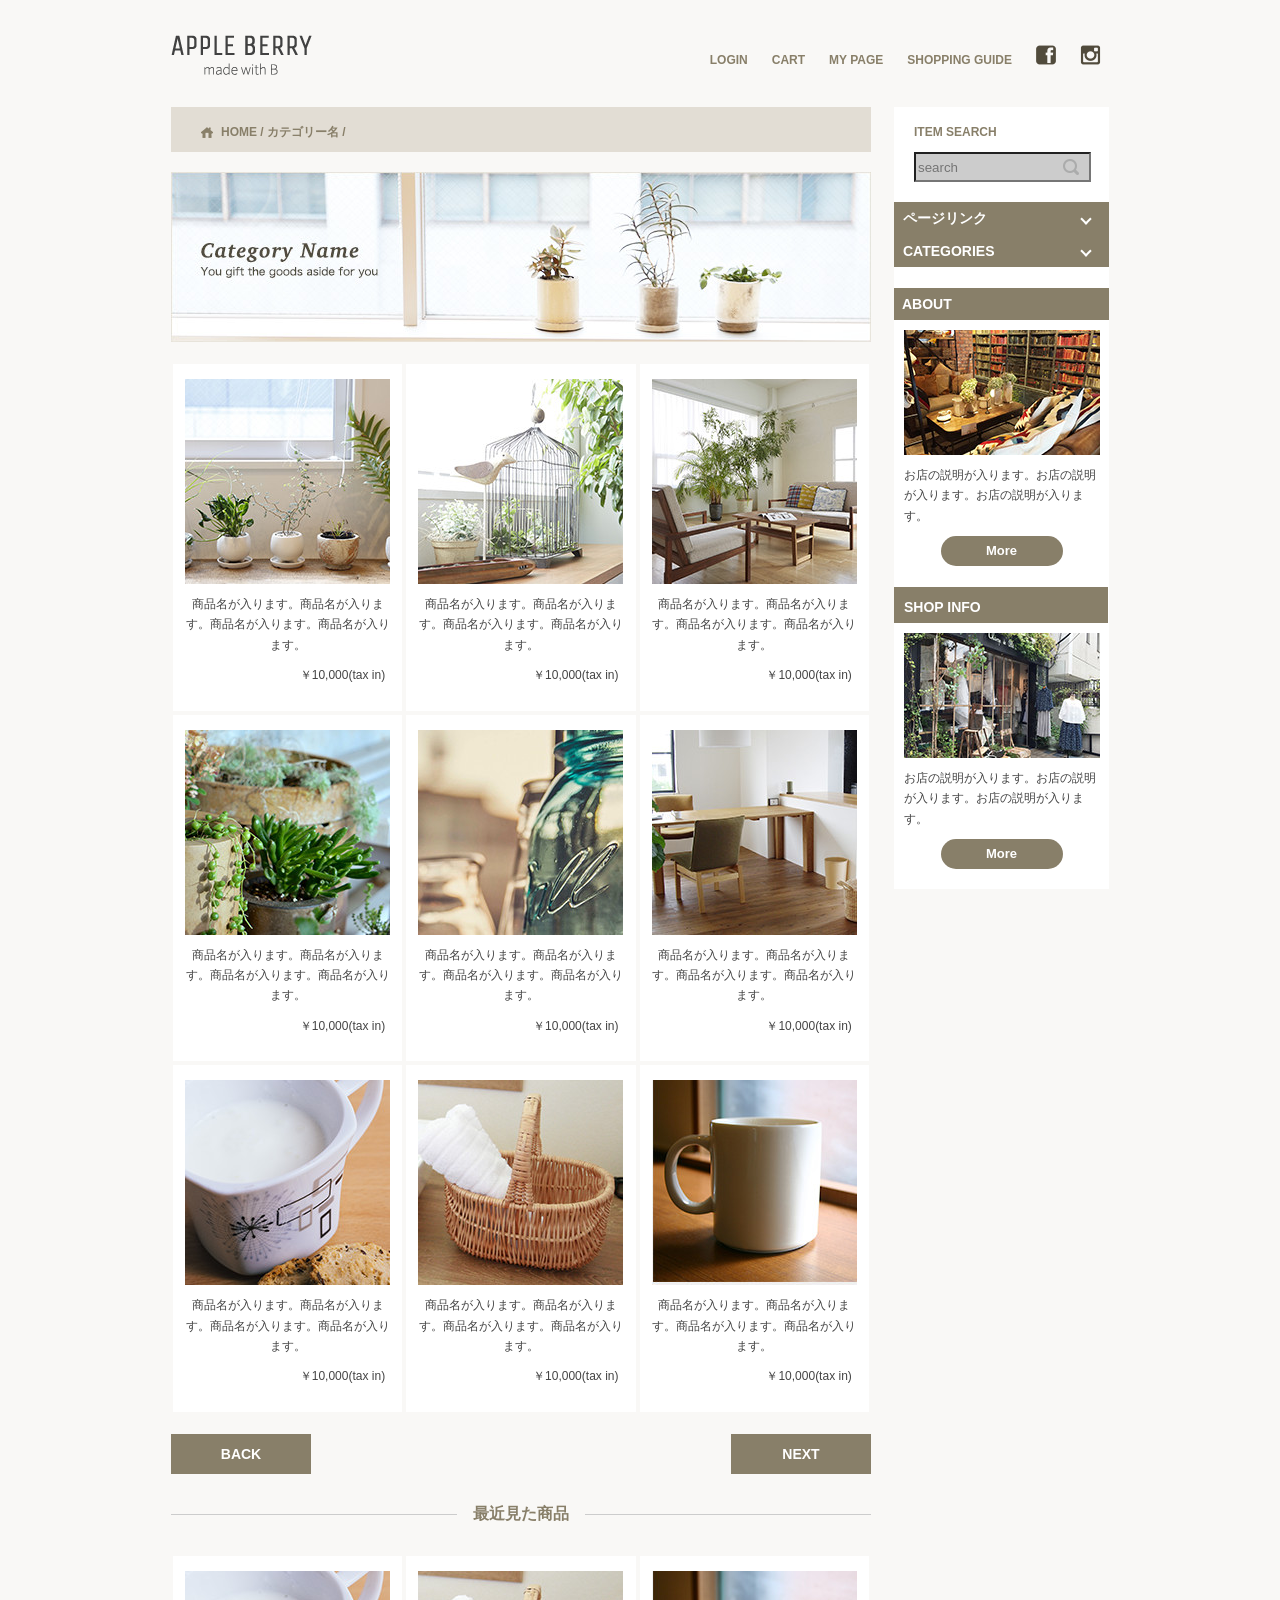
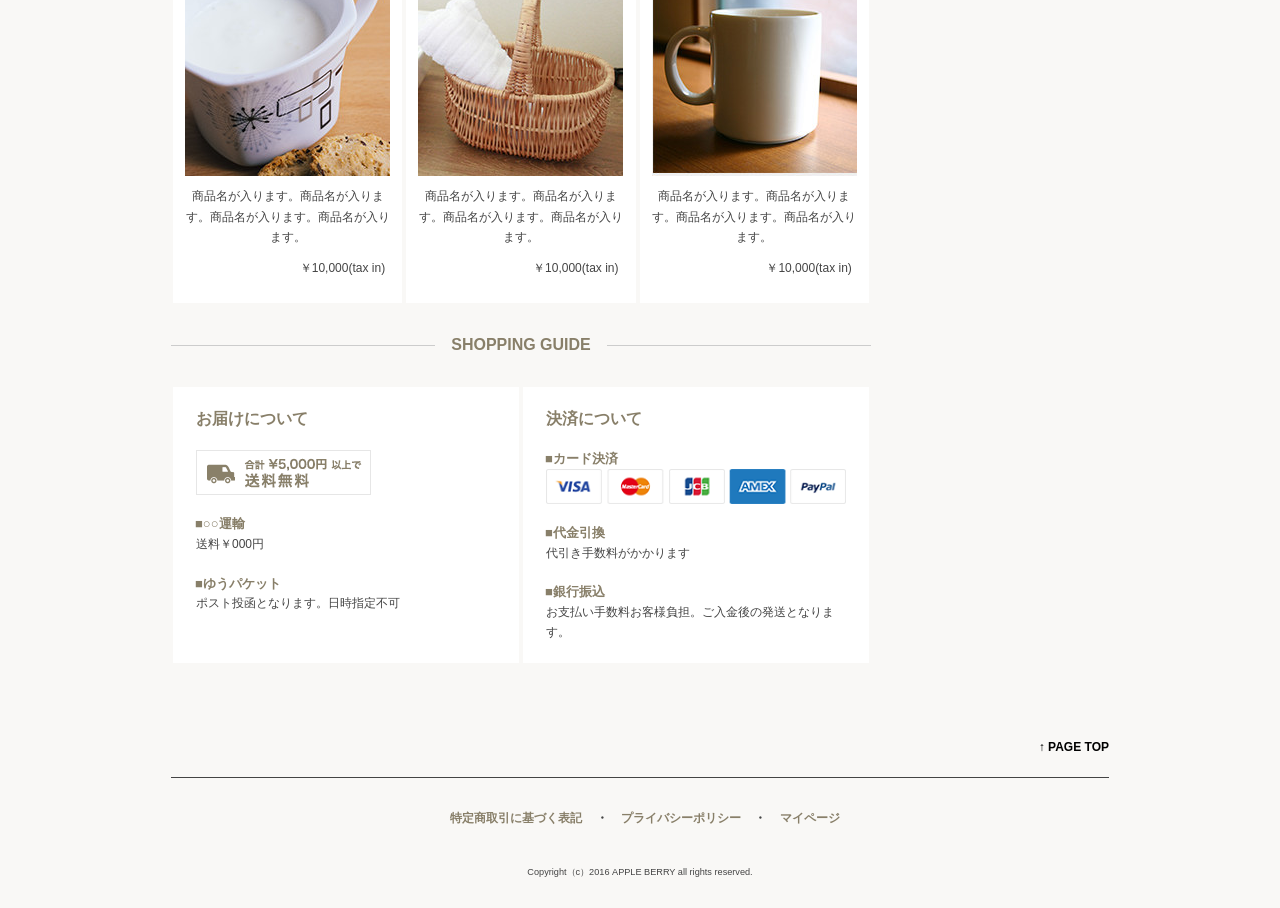
==== list.html @ 2c27aad8 "first commit" ====
<!DOCTYPE html>
<html lang="ja">
<head>
<meta charset="utf-8">
<title>APPLE BERRY</title>
<meta name="viewport" content="width=device-width">
<meta name="keywords" content="">
<meta name="description" content="">
<link rel="stylesheet" type="text/css" href="style.css">
<link rel="stylesheet" href="owlcarousel/owl.carousel.min.css">
<link rel="stylesheet" href="owlcarousel/owl.theme.default.min.css">

<script type="text/javascript" src="http://ajax.googleapis.com/ajax/libs/jquery/1.10.2/jquery.min.js"></script>
<script src="js/jquery.min.js"></script>
<script src="owlcarousel/owl.carousel.min.js"></script>
<script type="text/javascript" src="js/menu.js"></script>
</head>

<body>

<div id="container">



    <div id="header">
    
    
        <h2><a href="index.html"><img src="images/top/logo.png" class="logo" /></a></h2>

        
        <div id="header_link">  <a href="#">LOGIN</a>　　<a href="#">CART</a>　　<a href="#">MY PAGE</a>　　<a href="#">SHOPPING GUIDE</a>　　<a href="#"><img src="images/top/facebook.png" /></a>　　<a href="#"><img src="images/top/insta.png" /></a>
        </div>
        
        <div id="sp_header_link">
        	<ul>
            	<li><a href="#"><img src="images/top_sp/fb@2x.png" /></a></li>
                <li><a href="#"><img src="images/top_sp/insta@2x.png" /></a></li>
                <li><div id="toggle"><a href="#"><img src="images/top_sp/menu_icon@2x.png" /></a></div></li>
            </ul>
        </div>
        <div class="nav_list"> 
            <ul id="menu">
                  <li class="active"><a href="index.html"><strong>LOGIN</strong></a></li>
                  <li><a href="index.html">CART</a></li>
                  <li><a href="index.html">MY PAGE</a></li>
                  <li><a href="index.html">SHOPPING GUIDE</a></li>
            </ul>   
        </div>
    
    </div>



<br clear="all" class="clear" />



    <div id="wrapper">
    
        <div class="main_contents">
            <div class="main_area">    
 
                <div id="main">
                	<ol class="topic-path">
                        <li class="home"><a href="#">HOME</a> / </li>
                        <li><a href="#">カテゴリー名</a> / </li>
                    </ol>
                
                	<div class="list_mainImg">
                    	<img src="images/list/cate_image.jpg" alt="" />
                    </div>
                    
                    <div class="sp_list_mainImg">
                    	<img src="images/list/cate_image_sp.jpg" alt="" />
                    </div>
                    
                    <div class="contents">
                    
                    
                        <div class="new_items">
                            <div class="main_box">
                                <div class="box">
                                    <img src="images/top/item_01.jpg" alt="">                        
                                    <p>商品名が入ります。商品名が入ります。商品名が入ります。商品名が入ります。</p>                        
                                    <p class="price">￥10,000(tax in)</p>
                                </div>
                            </div>
                            <div class="main_box">
                                <div class="box">
                                    <img src="images/top/item_02.jpg" alt="">                  
                                    <p>商品名が入ります。商品名が入ります。商品名が入ります。商品名が入ります。</p>                        
                                    <p class="price">￥10,000(tax in)</p>
                                </div>
                            </div>
                            <div class="main_box">
                                <div class="box">
                                    <img src="images/top/item_03.jpg" alt="">                                           
                                    <p>商品名が入ります。商品名が入ります。商品名が入ります。商品名が入ります。</p>                        
                                    <p class="price">￥10,000(tax in)</p>
                                </div>
                            </div>        
                        </div> 
                        
                        <div class="new_items">
                            <div class="main_box">
                                <div class="box">
                                    <img src="images/top/item_04.jpg" alt="">                        
                                    <p>商品名が入ります。商品名が入ります。商品名が入ります。商品名が入ります。</p>                        
                                    <p class="price">￥10,000(tax in)</p>
                                </div>
                            </div>
                            <div class="main_box">
                                <div class="box">
                                    <img src="images/top/item_05.jpg" alt="">                  
                                    <p>商品名が入ります。商品名が入ります。商品名が入ります。商品名が入ります。</p>                        
                                    <p class="price">￥10,000(tax in)</p>
                                </div>
                            </div>
                            <div class="main_box">
                                <div class="box">
                                    <img src="images/top/item_06.jpg" alt="">                                           
                                    <p>商品名が入ります。商品名が入ります。商品名が入ります。商品名が入ります。</p>                        
                                    <p class="price">￥10,000(tax in)</p>
                                </div>
                            </div>       
                        </div>
                        
                        <div class="new_items">
                            <div class="main_box">
                                <div class="box">
                                    <img src="images/top/item_07.jpg" alt="">                        
                                    <p>商品名が入ります。商品名が入ります。商品名が入ります。商品名が入ります。</p>                        
                                    <p class="price">￥10,000(tax in)</p>
                                </div>
                            </div>
                            <div class="main_box">
                                <div class="box">
                                    <img src="images/top/item_08.jpg" alt="">                  
                                    <p>商品名が入ります。商品名が入ります。商品名が入ります。商品名が入ります。</p>                        
                                    <p class="price">￥10,000(tax in)</p>
                                </div>
                            </div>
                            <div class="main_box">
                                <div class="box">
                                    <img src="images/top/item_09.jpg" alt="">                                           
                                    <p>商品名が入ります。商品名が入ります。商品名が入ります。商品名が入ります。</p>                        
                                    <p class="price">￥10,000(tax in)</p>
                                </div>
                            </div>       
                        </div> 
                        
                        
                        <div class="Sp_new_items">
                            <div class="main_box_left">
                                <div class="box">
                                    <img src="images/top/item_01.jpg" alt="">                        
                                    <p>商品名が入ります。商品名が入ります。商品名が入ります。商品名が入ります。</p>                        
                                    <p class="price">￥10,000(tax in)</p>
                                </div>
                            </div>
                            <div class="main_box_right">
                                <div class="box">
                                    <img src="images/top/item_02.jpg" alt="">                  
                                    <p>商品名が入ります。商品名が入ります。商品名が入ります。商品名が入ります。</p>                        
                                    <p class="price">￥10,000(tax in)</p>
                                </div>
                            </div>
                            
                        </div> 
                        
                        <div class="Sp_new_items">
                        	<div class="main_box_left">
                                <div class="box">
                                    <img src="images/top/item_03.jpg" alt="">                                           
                                    <p>商品名が入ります。商品名が入ります。商品名が入ります。商品名が入ります。</p>                        
                                    <p class="price">￥10,000(tax in)</p>
                                </div>
                            </div>        
                        
                        
                        
                            <div class="main_box_right">
                                <div class="box">
                                    <img src="images/top/item_04.jpg" alt="">                        
                                    <p>商品名が入ります。商品名が入ります。商品名が入ります。商品名が入ります。</p>                        
                                    <p class="price">￥10,000(tax in)</p>
                                </div>
                            </div>
                     	</div>
                        
                        <div class="Sp_new_items">
                            <div class="main_box_left">
                                <div class="box">
                                    <img src="images/top/item_05.jpg" alt="">                  
                                    <p>商品名が入ります。商品名が入ります。商品名が入ります。商品名が入ります。</p>                        
                                    <p class="price">￥10,000(tax in)</p>
                                </div>
                            </div>
                            <div class="main_box_right">
                                <div class="box">
                                    <img src="images/top/item_06.jpg" alt="">                                           
                                    <p>商品名が入ります。商品名が入ります。商品名が入ります。商品名が入ります。</p>                        
                                    <p class="price">￥10,000(tax in)</p>
                                </div>
                            </div>       
                        </div>
                        
                        <div class="Sp_new_items">
                            <div class="main_box_left">
                                <div class="box">
                                    <img src="images/top/item_07.jpg" alt="">                  
                                    <p>商品名が入ります。商品名が入ります。商品名が入ります。商品名が入ります。</p>                        
                                    <p class="price">￥10,000(tax in)</p>
                                </div>
                            </div>
                            <div class="main_box_right">
                                <div class="box">
                                    <img src="images/top/item_08.jpg" alt="">                                           
                                    <p>商品名が入ります。商品名が入ります。商品名が入ります。商品名が入ります。</p>                        
                                    <p class="price">￥10,000(tax in)</p>
                                </div>
                            </div>       
                        </div> 
                        
                        <div class="Sp_new_items">
                            <div class="main_box_left">
                                <div class="box">
                                    <img src="images/top/item_09.jpg" alt="">                  
                                    <p>商品名が入ります。商品名が入ります。商品名が入ります。商品名が入ります。</p>                        
                                    <p class="price">￥10,000(tax in)</p>
                                </div>
                            </div>     
                        </div> 
                        
                        
                        
                        <div class="prev">
                        	<ul>
                                <li class="back_button"><a href="#">BACK</a></li>
                                <li class="next_button"><a href="#">NEXT</a></li>
                            </ul>
                       	</div>             
                        
                        
                        
                        
                        <h3><span>最近見た商品</span></h3>
                        
                        <div class="popular_items">
                            <div class="main_box">
                                <div class="box">
                                    <img src="images/top/item_07.jpg" alt="">                        
                                    <p>商品名が入ります。商品名が入ります。商品名が入ります。商品名が入ります。</p>                        
                                    <p class="price">￥10,000(tax in)</p>
                                </div>
                            </div>
                            <div class="main_box">
                                <div class="box">
                                    <img src="images/top/item_08.jpg" alt="">                  
                                    <p>商品名が入ります。商品名が入ります。商品名が入ります。商品名が入ります。</p>                        
                                    <p class="price">￥10,000(tax in)</p>
                                </div>
                            </div>
                            <div class="main_box">
                                <div class="box">
                                    <img src="images/top/item_09.jpg" alt="">                                           
                                    <p>商品名が入ります。商品名が入ります。商品名が入ります。商品名が入ります。</p>                        
                                    <p class="price">￥10,000(tax in)</p>
                                </div>
                            </div>
                        </div> 
                        
                                                
                        
                        <div class="Sp_popular_items">
                            <div class="main_box_left">
                                <div class="box">
                                    <img src="images/top/item_07.jpg" alt="">                        
                                    <p>商品名が入ります。商品名が入ります。商品名が入ります。商品名が入ります。</p>                        
                                    <p class="price">￥10,000(tax in)</p>
                                </div>
                            </div>
                            <div class="main_box_right">
                                <div class="box">
                                    <img src="images/top/item_08.jpg" alt="">                  
                                    <p>商品名が入ります。商品名が入ります。商品名が入ります。商品名が入ります。</p>                        
                                    <p class="price">￥10,000(tax in)</p>
                                </div>
                            </div>
                      	</div>
                        <div class="Sp_popular_items">
                            <div class="main_box_left">
                                <div class="box">
                                    <img src="images/top/item_09.jpg" alt="">                                           
                                    <p>商品名が入ります。商品名が入ります。商品名が入ります。商品名が入ります。</p>                        
                                    <p class="price">￥10,000(tax in)</p>
                                </div>
                            </div>
                        </div> 
                        
                        
                        
                        <h3><span>SHOPPING GUIDE</span></h3>
                        
                        <div class="shopping_guide">
                            <div class="shopping_box">
                                <div class="guide_box">
                                    <h4>お届けについて</h4>
                                    <img src="images/top/otodoke_banner.png" alt="">  
                                    <h5>■○○運輸</h5>                      
                                    <p>送料￥000円</p>
                                    <br />
                                    <h5>■ゆうパケット</h5>                      
                                    <p>ポスト投函となります。日時指定不可</p>
                                </div>
                            </div>
                            <div class="shopping_box">
                                <div class="guide_box">
                                    <h4>決済について</h4>
                                    <h5>■カード決済</h5>
                                    <img src="images/top/cards.png" alt="" width="300">  
                                    <h5>■代金引換</h5>                      
                                    <p>代引き手数料がかかります</p>
                                    <br />
                                    <h5>■銀行振込</h5>                      
                                    <p>お支払い手数料お客様負担。ご入金後の発送となります。</p>
                                </div>
                            </div> 
                        </div> 
                    </div>
                </div>
                
                
                
                <div class="side">
                	<p class="item_search">ITEM SEARCH</p>
                	<div class="search_input">
                    	<input type="search" class="side_search" placeholder="search">
                    </div>
                    
                    <div id="menu">
                    
                    
                    <p class="midashi"><span class="arrow3">ページリンク</span></p>

                    
                    <ul class="sp_menu_toggle">
                        <li class="normal"><span class="arrow"><a href="#">ページリンク</a></span></li>
                        <li class="last"><span class="arrow"><a href="#">ページリンク</a></span></li>
                    </ul>
                    
                    
                    
                    <p class="ca_midashi"><span class="arrow3">CATEGORIES</span></p>
                

                    <ul class="sp-menu_toggle">
                        <li class="normal"><span class="arrow"><a href="#">カテゴリー名</a></span></li>
                        <li class="normal"><span class="arrow"><a href="#">カテゴリー名</a></span></li>
                        <li class="normal"><span class="arrow"><a href="#">カテゴリー名</a></span></li>
                        <li class="normal"><span class="arrow"><a href="#">カテゴリー名</a></span></li>
                        <li class="normal"><span class="arrow"><a href="#">カテゴリー名</a></span></li>
                    </ul>
                    
                    <br />
                
                        <p class="midashi_side">ABOUT</p>
                        
                        
                        <div class="ad">
                        
                            <img src="images/top/about_img.jpg" alt="" /><br />
                            <p>お店の説明が入ります。お店の説明が入ります。お店の説明が入ります。</p>
                            <div class="side_button"><a href="#">More</a></div>
                            <br />
                            
                            
                            <p class="midashi_side">SHOP INFO</p>
                        
                            <img src="images/top/shopinfo_img.jpg" alt="" /></br>
                            <p>お店の説明が入ります。お店の説明が入ります。お店の説明が入ります。</p>
                            <div class="side_button"><a href="#">More</a></div>
                        
                        </div>
                        
                        <div class="sp_ad">
                        
                            <img src="images/top/about_img.jpg" alt="" /><span>お店の説明が入ります。お店の説明が入ります。お店の説明が入ります。</span><div class="side_button"><a href="#">More</a></div>
                            <br />
                            
                            
                            <p class="midashi_side">SHOP INFO</p>
                        
                            <img src="images/top/shopinfo_img.jpg" alt="" /><span>お店の説明が入ります。お店の説明が入ります。お店の説明が入ります。</span>
                            <div class="side_button"><a href="#">More</a></div>
                        
                        </div>
                    </div>
                </div>
                
                
                
			</div>
        </div>
    
    
    </div>




    <div id="footer_wrapper">
        <div class="back">
            <ul>
                <li class="page_top"><a href="#">↑ PAGE TOP</a></li>
            </ul>
        </div>
        
        <div id="footer">
            <div class="footer_menu">
                <ul>
                    <li><a href="#">特定商取引に基づく表記</a></li>
                    <li>・</li>
                    <li><a href="#">プライバシーポリシー</a></li>
                    <li>・</li>
                    <li><a href="#">マイページ</a></li>              
                </ul>
            </div>
        </div>
        
        <div id="copyright">
            <p>
                <small>
                    Copyright（c）2016 APPLE BERRY all rights reserved.
                </small>
            </p>
        </div>
    </div>

</div>


<script>
$(document).ready(function(){
  $("#menu p.midashi").click(function(){
    $(".sp_menu_toggle").slideToggle();
  });
});
</script>

<script>
$(document).ready(function(){
  $("#menu p.ca_midashi").click(function(){
    $(".sp-menu_toggle").slideToggle();
  });
});
</script>
<script>
  $(document).ready(function(){
    $('.owl-carousel').owlCarousel({
        loop:true,
        nav:false,
		responsive: true,
        items:1,
		singleItem:true,
        autoplay:true
    })
  });
</script>

</body>
</html>
---- style.css ----
@charset "UTF-8";

body {
text-align: center;
background-color:#f9f8f6;
font-family: Osaka,Verdana,Arial,Helvetica,sans-serif;
font-size:12px;
line-height:170%;
color:#444444;
margin-top:20px;
margin-bottom:20px;
margin-left:0;
margin-right:0;
}


h1,h2,h3 {
margin:0px;
padding:0px;
font-weight:normal;
}



p {
margin:0px;
padding:0px;
}



img  {
border: none;
vertical-align:top;
}




.main_contents  {
border:none;
}



br  {
letter-spacing:normal;
}



br.clear{
clear:both;
padding:0px;
margin:0px;
height:0px;
line-height:0;
}



ul,ol,li  {
margin:0px;
padding:0px;
list-style:none;
}





h2 a:link       {text-decoration:none;color:#444444;} 
h2 a:visited    {text-decoration:none;color:#444444;} 
h2 a:active     {text-decoration:underline;color:#444444;} 
h2 a:hover      {text-decoration:underline;color:#444444;} 




a:link    {
	color: #887f69;
    font-weight: bold;
	text-decoration: none;
} 

a:visited {
	text-dexoration:none;
	color:#887f69;
}

a:active  {text-decoration:underline;color:#005D90;} 
a:hover   {text-decoration:underline;color:#005D90;}




#menu a:link    {text-decoration:none;} 
#menu a:visited {text-decoration:none;} 
#menu a:active  {text-decoration:underline;color:#005D90;} 
#menu a:hover   {text-decoration:underline;color:#005D90;} 




#container{
width:938px;
margin:0 auto;
padding:0;
text-align:left;
}




h1{
width:804px;
text-align:left;
color:#ffffff;     
font-size:12px;    
line-height:normal;
padding:6px 8px;
background-color:#004B7A; 
}




#header{
margin:0px;
position:relative;
width:938px;
}




h2{
font-size:25px;     
color:#343434;    
float:left;
padding-top:15px;
height:42px;
line-height:100%;
font-weight:bold;
}

h2 p {
    font-size: 11px;
    font-weight: normal;
	text-align: center;
}



#header_link{
line-height:normal;
font-size:12px;   
color:#343434;   
float:right;
text-align:right;
padding-top:32px;
padding-right:8px;
}

#header_link img {
    margin-top: -7px;
}

#header_link a:visited {
    color: #887f69;
}




#wrapper{
width:938px;
clear:both;
position:relative;
float:left;
margin-bottom:12px;
    margin-top: 30px;
}



p.item_search {
    color: #887f69;
    font-weight: bold;
    margin-top: 15px;
    padding-left: 20px;
    padding-bottom: 10px;
}


input.side_search {
    margin-left: 20px;
    margin-bottom: 20px;
    background-color: #CCCCCC;
	background-image:url("./images/top/search_icon.png");
	background-repeat:no-repeat;
	background-position: 110pt;
    height: 30px;
}

.arrow3 {
    position: relative;
    display: inline-block;
    padding-left: 1px;
}
.arrow3::before {
    content: '';
    width: 6px;
    height: 6px;
    border: 0px;
    border-bottom: solid 2px #fff;
    border-right: solid 2px #fff;
    -ms-transform: rotate(45deg);
    -webkit-transform: rotate(45deg);
    transform: rotate(45deg);
    position: absolute;
    top: 50%;
    left: 0;
    margin-top: -4px;
    margin-left: 180px;
}

.owl-carousel .owl-stage-outer {
	margin-bottom: 20px;
}

.owl-carousel .owl-dot, .owl-carousel .owl-nav .owl-next, .owl-carousel .owl-nav .owl-prev{
	background-color: #ccc;
    height: 1px;
    width: 30px;
}


.owl-dot active{
	background-color: #9d1a2d;
    height: 1px;
    width: 30px;
}


	

.arrow {
    position: relative;
    display: inline-block;
    padding-left: 1px;
}
.arrow::before {
    content: '';
    width: 6px;
    height: 6px;
    border: 0px;
    border-top: solid 2px #887f69;
    border-right: solid 2px #887f69;
    -ms-transform: rotate(45deg);
    -webkit-transform: rotate(45deg);
    transform: rotate(45deg);
    position: absolute;
    top: 50%;
    left: 0;
    margin-top: -4px;
    margin-left: 175px;
}




#menu p.midashi {
  cursor: pointer;
}
.sp_menu_toggle {
  display: none;
}

#menu p.ca_midashi {
  cursor: pointer;
}
.sp-menu_toggle {
  display: none;
}



.side{
margin: 0;
padding: 0;
width:215px;
vertical-align:top;
background-color:#fff;
float: right;

}




.side ul{
list-style-type: none;
margin:4px;
padding: 0;
}


.ca_midashi,
.midashi_side,
.midashi{
background-color:#887f69;     
color:#ffffff;      
font-weight:bold;   
font-size:14px;     
padding:6px 8px;
}




.side li.normal{
    border-bottom: 1px #b0b0b0 solid;   
padding:9px 7px;
}



.side li.last{
padding:9px 7px;
}


li.normal a:visited, li.last a:visited {
    color: #887f69;
}


.side_button {
    background: #887f69;
    color: #FFF;
    font-size: 13px;
    padding: 5px 36px;
    border-radius: 15px;
    text-align: center;
    vertical-align: center;
    width: 50px;
    height: 20px;
    margin: 0 auto;
    margin-top: 10px;
}



#menu .side_button a:link {
    color: #fff;
}

#menu .side_button a:hover {
    text-decoration: none;
}

#menu .side_button a:visited {
    text-decoration: none;
	color: #fff;
}



.cicle{
color:#007AB8;     
font-size:10px;     
font-family:"�l�r �o�S�V�b�N", Osaka, "�q���M�m�p�S Pro W3";
padding-right:3px;
}



.ad{
text-align:center;
margin-bottom:20px;    
}


.ad img {
    margin-top: 10px;
}

.ad p {
    width: 196px;
    padding-left: 10px;
    padding-top: 10px;
    text-align: left;
}

#main{
    float: left;
width:700px;
vertical-align:top;
}



.contents{
	padding-top: 20px;
}





.popular_items,
.new_items{
    overflow: hidden;
    display: flex;
    flex-direction: row;
    background-color: #fff;
    width: 700px;
    text-align: center;
}

.main_box{
	width: 233px;
    float: left;
    background: #fff;
    margin: 0px auto;
    border: #f9f8f6 solid 2px;
}

.box{
	width: 205px;
    text-align: center;
    margin: 0 auto;
	padding-bottom: 20px;
}

.box img{
	padding-top: 15px;
	padding-bottom: 10px;
}


.box p.price{
	padding:10px 5px 5px;
	text-align:right;
}


h4 {
    text-align: left;
    font-size: 16px;
    font-weight: bold;
    color: #887f69;
}

h5 {
    text-align: left;
    font-size: 13px;
    font-weight: bold;
    color: #887f69;
	margin: -1px;
}


.shopping_guide{
    overflow: hidden;
    display: flex;
    flex-direction: row;
    background-color: #fff;
    width: 700px;
    text-align: center;
}

.shopping_box{
	width: 350px;
    float: left;
    background: #fff;
    margin: 0px auto;
    border: #f9f8f6 solid 2px;
}

.guide_box{
	width: 300px;
    text-align: left;
    margin: 0 auto;
	padding-bottom: 20px;
}

.guide_box img{
	padding-bottom: 20px;
}






.text{
margin:2px 2px 30px 2px;
line-height:170%;
}






h3 {
	position: relative;
	text-align: center;
	margin-bottom:30px;
	font-weight:bold;
	font-size: 16px;
    color: #887f69;
	margin-top: 30px;
}
h3 span {
	position: relative;
	z-index: 2;
	display: inline-block;
	margin: 0 2.5em;
	padding: 0 1em;
	background-color: #f9f8f6;
	text-align: left;
}
h3::before {
	position: absolute;
	top: 50%;
	z-index: 1;
	content: '';
	display: block;
	width: 100%;
	height: 1px;
	background-color: #ccc;
}




#page_title{
padding:8px 10px;
font-size:16px;   
font-weight:bold;
color:#ffffff;             
border:#f5f5f5 double 6px; 
background-color:#01659E; 
margin-bottom:20px;
}





.table_item{
background-color:#f3f3f3; 
text-align:left;
}



.table_text{
background-color:#ffffff; 
text-align:left;
}






.back{
	width: 938px;
	margin: 0 auto;
	padding-bottom: 10px;
}



.back li.page_top a{
	float: right;
    margin: 60px 0 0 0;
    padding: 0 0 20px 0px;
    text-decoration: none;
	color: #000;
}



#footer a:visited {
    color: #000;
}


.footer_menu{
    width: 938px;
    margin: 0px auto;
    margin-bottom: 20px;
    overflow: hidden;
    display: inline-block;
    text-align: center;
    border-top: solid 1px;
    padding-top: 30px;
}


.footer_menu li{
    display: inline;
    padding-left: 10px;
    font-weight: bold;
}




.topic-path {
  	list-style-type: none;
	background-color:#e2ddd4;
	width:670px;
	height:30px;
	padding-top: 15px;
    padding-left: 30px;
}
.topic-path li {
  	display: inline;
  	color: #887f69;
	font-weight:bold;  
}

.topic-path li.home{
	background-image:url("./images/list/home_icon.png");
	background-repeat:no-repeat;
	background-position: 0pt;
}

li.home a {
    padding-left: 20px;
}


#display_area{
	width:700px;
	background-color: #fff;
}


div#display_img {
    margin-top: 10px;
    background-color: #fff;
	padding-left: 20px;
	float:left;
	width:410px;
}

#display_img img {
  width: 410px;
}


div#display_thumnail {
    padding-left: 20px;
	float:left
	width:250px;
}

ul#list_img{
    padding: 0;
    margin: 0;
    width: 100%;
}

ul#list_img li {
	list-style: none;
  	display: inline-block;
}
ul#list_img li img {
  	width: 110px;
  	cursor: pointer;
	margin:10px 0 0 10px;
}


p.product_name{
	font-size: 16px;
    font-weight: bold;
    border-bottom: 1px solid #e2ddd4;
    border-height: 10px;
    margin-top: 20px;
    margin-bottom: 20px;
    padding-top: 40px;
    width: 660px;
    margin-left: 20px;
}



#table {
　width:100%;
　display:table;
　table-layout:fixed;
}
    
#table-row{
   display:table-row;
}
#side_a,#side_b,#side_c,#side_d,#side_e,#side_f{
   display: table-cell;
}
   
.size{
	font-size: 14px;
    font-weight: bold;
	color: #887f69;
	border-top: 1px solid #e2ddd4;
	padding-top: 40px;
    width: 660px;
    margin-left: 20px;
	margin-bottom: 20px;
	margin-top: 20px;
	float:left;
}


.border{
	border-top: 1px solid #e2ddd4;
	width:330px;
	margin-left: 20px
}

.border_100{
	border-top: 1px solid #e2ddd4;
	width:660px;
	margin-left: 20px
}

.border-100 {
    border-top: 1px solid #e2ddd4;
    width: 660px;
    margin-left: 20px;
}

.product_price{
	font-size: 14px;
    font-weight: bold;
	color: #887f69;
	padding-top: 30px;
    width: 660px;
    margin-left: 20px;
	margin-bottom: 30px;
	display: inline-block;
}


.product_price ul{
	display: inline-block;	
}

.product_price ul li{
	display: inline;
}





li.yen{
	color:#FF1493;
	padding-left:80px;
	font-size:20px;
	font-weight:bold;
	font-style: italic;
}



li.cart{
	background: #887f69;
	background-image: url("./images/products/shopping-cart-of-checkered-design.png");
    background-repeat: no-repeat;
    background-position: 35pt;
    color: #FFF;
    font-size: 14px;
    padding: 10px 80px 10px 80px;
    text-align: center;
    vertical-align: center;
    margin: 0 auto;
    margin-top: 10px;
    margin-left: 110px;
}

li.cart a {
    color: #fff;
}

li.tax{
	color:#000;
}


.quantity{
	font-size: 14px;
    font-weight: bold;
	color: #887f69;
	padding-top: 30px;
    width: 660px;
    margin-left: 20px;
	margin-bottom: 30px;
	display: inline-block;
}

.quantity li{
	display: inline;
}

input.input_quantity{
	margin-left:60px;	
}




.product_description{
	font-size: 14px;
    font-weight: bold;
	color: #887f69;
	padding-top: 30px;
    width: 660px;
	margin-bottom: 30px;
	display: inline-block;
}

.product_description span{
	padding-left:20px;
	margin-bottom:20px;
}

.descriptiontitle {
    margin-left: 20px;
    margin-top: 20px;
    margin-bottom: 20px;
}

.descriptiontext {
    margin-left: 20px;
}

ul.table_cell{
	display: table;
	width: 660px;
	margin-left: 20px;
	padding-bottom: 20px;
}
ul.table_cell ol{
	display: table-row;
}
ul.table_cell li{
	display: table-cell;
	height: 50px;
	vertical-align: middle;
	text-align: center;
}

li.bg1,li.bg2,li.bg3,li.bg4{
	background-color: #f9f8f6;
	border:1px solid #e2ddd4;
	width: 200px;
}

li.bg5,li.bg6{
	border:1px solid #e2ddd4;
}



.waku{
	background-color:#999999; 
}

.list_mainImg{
	margin-top:20px;
}

.prev{
	width:700px;
}


.prev a{
	color:#fff;
}

.prev li{
	display:inline;	
}


.prev li.back_button{
	background: #887f69;
    color: #FFF;
    font-size: 14px;
    padding: 10px 20px 10px 20px;
    text-align: center;
    vertical-align: center;
    margin: 0 auto;
    margin-top: 20px;
    margin-left: 0px;
    width: 100px;
	float:left;
}

.prev li.next_button{
	background: #887f69;
    color: #FFF;
    font-size: 14px;
    padding: 10px 20px 10px 20px;
    text-align: center;
    vertical-align: center;
    margin: 0 auto;
    margin-top: 20px;
    margin-right: 0px;
    width: 100px;
	float:right;
}


.prev ul:after{
	content: "";
	display: block;
	clear: both;
}




.owl-dots {
    width:100%;
    float:left;
    height:50px;
}
.owl-dot {
    float:left;
    margin-left:5px;
}
.owl-dot.active{

}



#copyright{
	clear:both;
	margin:0 auto;
	padding:6px 0px;
	width:820px;
	font-size:11px;
	text-align:center;  
}


.clearfix:after {
   content: "."; 
   display: block;
   height: 0;
   font-size:0;
   clear: both;
   visibility:hidden;
}

@media (min-width: 768px){
	.Sp_new_items,
	.sp_ad,
	#sp_header_link,
	.nav_list,
	.main_box_left,
	.main_box_right,
	.Sp_popular_items,
	.sp_cart,
	.sp_list_mainImg{
		display:none;
	}
}



@media (max-width: 768px){
	
	#container {
		width: 100%;
		margin: 0 auto;
		flex-direction: column;
		overflow: hidden;
	}
	#header {
    	width: 100%;
	}
	
	#wrapper {
    	width: 100%;
	    margin-top: 0px;
	}
	
	.contents {
    	width: 100%;
	}
	
	#main{
		width:100%;
	}
	
	h2{
	    width: 100%;
    	text-align: center;
	}
	
	.back {
    width: 100%;
    margin: 0 auto;
}
	
	.footer_menu {
    width: 100%;
	}
	
	.popular_items, .new_items{
		width:100%;
	}
	.shopping_guide{
		width:100%;
	    flex-direction: column;
	}
	.shopping_box {
    	width: 100%;
		padding-left: 10px;
	}
	#copyright{
		width:100%;
	}
	
	.side{
		width:100%;
	}
		
	.guide_box {
    	width: 100%;
	}
	
	
	.owl-carousel .owl-dot, .owl-carousel .owl-nav .owl-next, .owl-carousel .owl-nav .owl-prev{
		margin-left:10px;
	}
	
	.ad p {
    	width: 100%;
	}
	
	.popular_items,
	.new_items,
	.ad,
	#header_link,
	.list_mainImg{
    	display: none;
	}
	
	
	.Sp_popular_items,
	.Sp_new_items{
    	overflow: hidden;
    	background-color: #fff;
    	text-align: center;
	}
	
	.main_box_left {
		width: 47%;
		float: left;
		background: #fff;
		margin: 0px auto;
		border: #f9f8f6 solid 2px;
	}
	
	.main_box_right {
		width: 47%;
		float: right;
		background: #fff;
		margin: 0px auto;
		border: #f9f8f6 solid 2px;
	}
	
	.box {
    	width: 100%;
	}
	
	.box p{
	    text-align: left;
		padding: 7px;
	}
	
	
	.box img {
    	width: 90%;
	}
	
	
	h3{
		width: 95%;
    	margin-left: 5px;
	}
	
	h3::before{
		display:none;
	}
	
	
	p.item_search{
		margin-left: -20px; 
    	text-align: center;
	}
	
	.search_input {
      	text-align: center;
	}
	
	input.side_search{
		margin-left: -2px;
		background-position: 170pt;
		width: 80%;
	}
	
	.arrow3::before{
		margin-top: -7px;
    	margin-left: 290px;
	}

	.arrow::before{
		margin-left: 285px;
	}
		
	.back li.page_top a{
		width: 100%;
		text-align:center;
		font-size: 17px;
		
	}
	.sp_ad img {
		width: 50%;
		float:left;
	}
	
	.side_button{
		margin-right: 17px;
	}
	
	
	.side_button a {
		margin-left: 5px;
	}
	
	.sp_ad::after{
		display: block;
		content: "";
		clear: both;
	}
	
	#sp_header_link{
		text-align: center;
	}
	
	#sp_header_link img{
		padding-top: 10px;		
	}
	
	#sp_header_link li{
		display: inline-block;
		padding: 5px;
	}
	
	
	
	#toggle{
	  display: block;
	  position: relative;
	  width: 100%;
	}
	
	#toggle a{
	  display: block;
	  position: relative;
	  padding: 12px 0 10px;
	  color: #fff;
	  text-align: center;
	  text-decoration: none;
	}
	
	#toggle:before{
		display: block;
		content: "";
		position: absolute;
		top: 50%;
		left: 10px;
		width: 20px;
		height: 20px;
		margin-top: -10px;
		background: #fff;
	}
	
	#mainNav ul:after{
		content: "";
		display: block;
		clear: both;
	}
	
	.nav_list ul li{
		position: relative;
	}
	
	.nav_list li.final{
		border-right:1px solid #ebebeb;
	}
	
	.nav_list ul li a{
		background:#f1f1f1;
		border-left:1px solid #ebebeb;
		border-bottom: solid 1px #ccc;
		color:#333;	
		width:100%;
		height:60px;
		display: block;
		float:left;
		font-size:13px;
		text-align: center;
		padding-top:40px;
	}
	
	.nav_list ul li a strong{
		display:block;
		padding-top: 10px;
	}
	
	.nav_list ul li a span{
		display:block;
		color:#cdcdcd;
		font-size:10px;
	}
	
	div.nav_list{
		display:block;
		float:left;
		width: 100%;
	}
	
	
	.nav_list li.active a,
	.nav_list li a:hover{
		background:#eee;
		color:#909090;
		padding-top:15px;
	}
	
	#menu {
		display: none;
	}
	
	
	div#display_img{
		width:90%;
	}
	
	#display_img img {
    	width: 100%;
	}
	
	#display_area {
    	width: 100%;
	}
	
	
	p.product_name{
		width: 89%;
	}
		
	ul#list_img li {
    	display: inline;
	}
	ul#list_img li img {
    	width: 18%;
	}
	
	ul.table_cell {
    	width: 88%;
	}
	
	input.input_quantity {
    	margin-left: 20px;
	}
	
	
	li.bg1, li.bg2, li.bg3, li.bg4 {
    	width: 100px;
		text-align: center;
	}
	
	li.bg5 span, li.bg6 span{
    	text-align: left;
	}
	.product_description {
    	width: 95%;
	}
	
	li.cart,
	li.cart a{
		dispaly:none;
	}
	
	.sp_cart{
		background: #887f69;
		background-image: url("./images/products/shopping-cart-of-checkered-design.png");
		background-repeat: no-repeat;
		background-position: 20pt;
		color: #FFF;
		font-size: 14px;
		padding: 10px 40px 10px 40px;
		text-align: center;
		vertical-align: center;
		margin: 0 auto;
		margin-top: 10px;
		margin-left: 50px;
		margin-right: 50px;
	}
	
	.sp_cart a {
		color: #fff;
	}
	
	.border {
    	width: 87%;
	}
	
	.border_100 {
    	width: 87%;
	}
	.border-100 {
		border-top: 1px solid #e2ddd4;
		width: 90%;
		margin-left: 20px;
	}
	
	.prev {
    	width: 100%;
	}
	
	.sp_list_mainImg{
		margin-top:20px;
	}
	
	.sp_list_mainImg img{
		width:100%;
	}
	
	
}
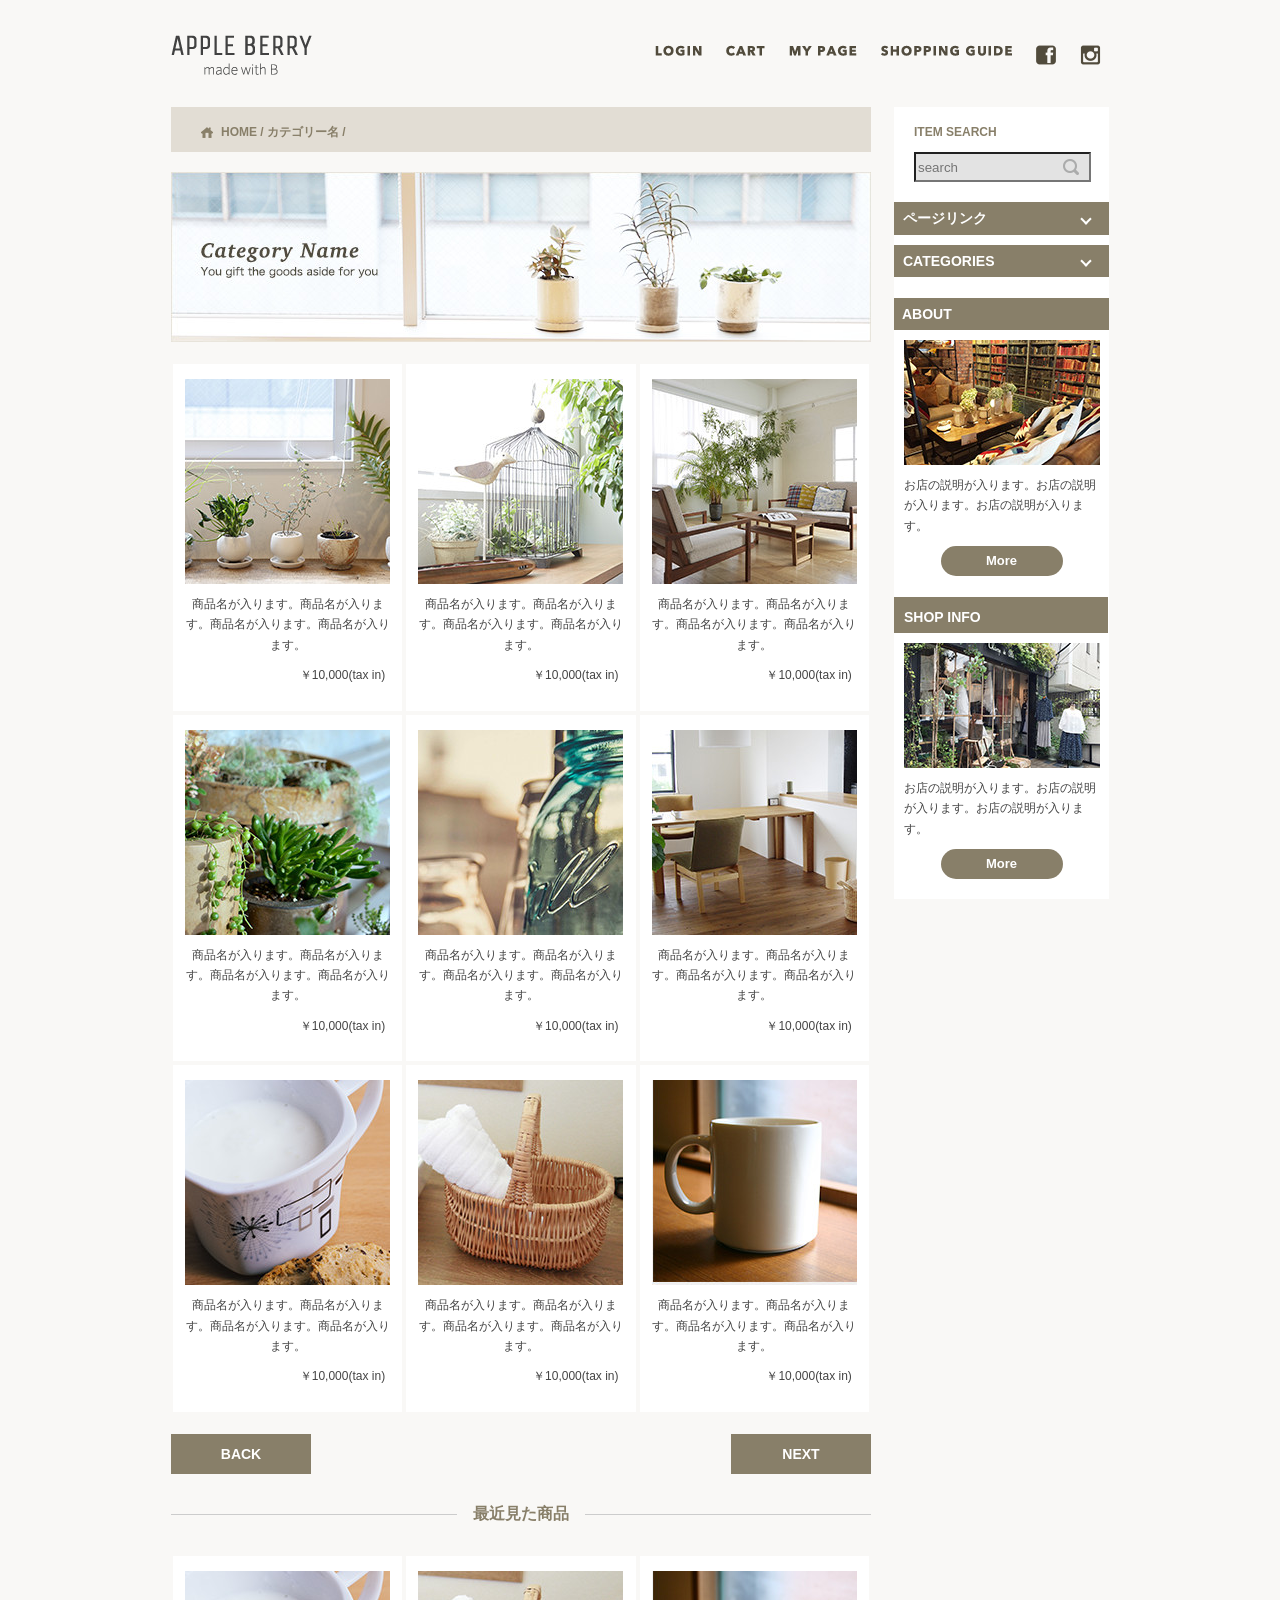
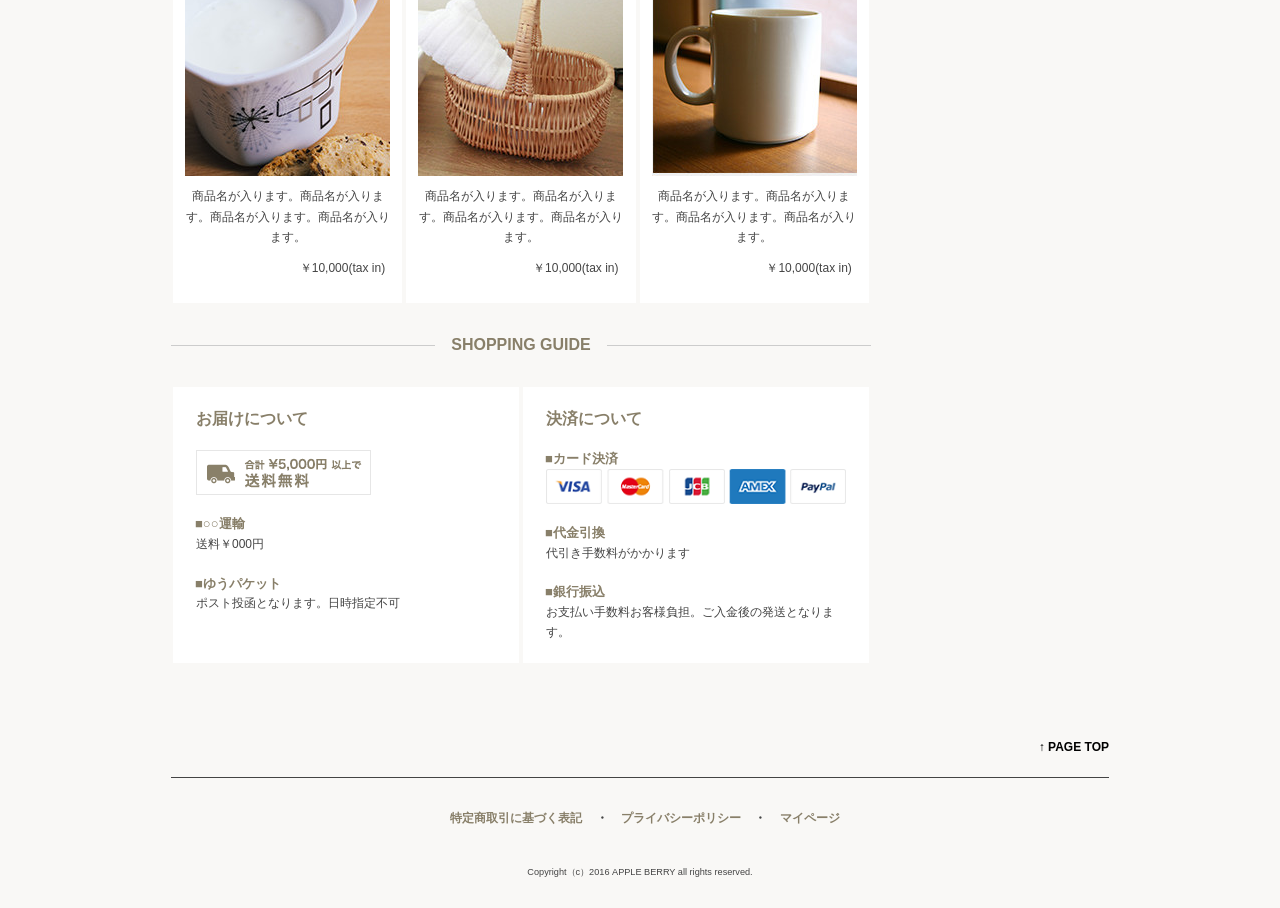
==== commit 9d93fbc6: "second commit" ====
--- a/list.html
+++ b/list.html
@@ -9,6 +9,7 @@
 <link rel="stylesheet" type="text/css" href="style.css">
 <link rel="stylesheet" href="owlcarousel/owl.carousel.min.css">
 <link rel="stylesheet" href="owlcarousel/owl.theme.default.min.css">
+<link rel="icon" type="image/png" href="images/favicon.png">
 
 <script type="text/javascript" src="http://ajax.googleapis.com/ajax/libs/jquery/1.10.2/jquery.min.js"></script>
 <script src="js/jquery.min.js"></script>
@@ -28,14 +29,14 @@
         <h2><a href="index.html"><img src="images/top/logo.png" class="logo" /></a></h2>
 
         
-        <div id="header_link">  <a href="#">LOGIN</a>　　<a href="#">CART</a>　　<a href="#">MY PAGE</a>　　<a href="#">SHOPPING GUIDE</a>　　<a href="#"><img src="images/top/facebook.png" /></a>　　<a href="#"><img src="images/top/insta.png" /></a>
+        <div id="header_link"><a href="#"><img src="images/top/menu_login.png" /></a>　　<a href="#"><img src="images/top/menu_cart.png" /></a>　　<a href="#"><img src="images/top/menu_mypage.png" /></a>　　<a href="#"><img src="images/top/menu_guide.png" /></a>　　<a href="#"><img src="images/top/facebook.png" /></a>　　<a href="#"><img src="images/top/insta.png" /></a>
         </div>
         
         <div id="sp_header_link">
         	<ul>
-            	<li><a href="#"><img src="images/top_sp/fb@2x.png" /></a></li>
-                <li><a href="#"><img src="images/top_sp/insta@2x.png" /></a></li>
-                <li><div id="toggle"><a href="#"><img src="images/top_sp/menu_icon@2x.png" /></a></div></li>
+            	<li><a href="#"><img src="images/top_sp/fb.png" /></a></li>
+                <li><a href="#"><img src="images/top_sp/insta.png" /></a></li>
+                <li><div id="toggle"><a href="#"><img src="images/top_sp/menu_icon.png" /></a></div></li>
             </ul>
         </div>
         <div class="nav_list"> 
--- a/style.css
+++ b/style.css
@@ -196,7 +196,7 @@
 input.side_search {
     margin-left: 20px;
     margin-bottom: 20px;
-    background-color: #CCCCCC;
+    background-color: #e3e3e3;
 	background-image:url("./images/top/search_icon.png");
 	background-repeat:no-repeat;
 	background-position: 110pt;
@@ -225,6 +225,10 @@
     margin-left: 180px;
 }
 
+.arrow a {
+    color: #000;
+}
+
 .owl-carousel .owl-stage-outer {
 	margin-bottom: 20px;
 }
@@ -278,7 +282,8 @@
 }
 
 #menu p.ca_midashi {
-  cursor: pointer;
+  	cursor: pointer;
+  	margin-top: 10px;
 }
 .sp-menu_toggle {
   display: none;
@@ -331,9 +336,7 @@
 }
 
 
-li.normal a:visited, li.last a:visited {
-    color: #887f69;
-}
+
 
 
 .side_button {
@@ -715,8 +718,8 @@
     width: 660px;
     margin-left: 20px;
 	margin-bottom: 20px;
-	margin-top: 20px;
 	float:left;
+    margin-top: 20px;
 }
 
 
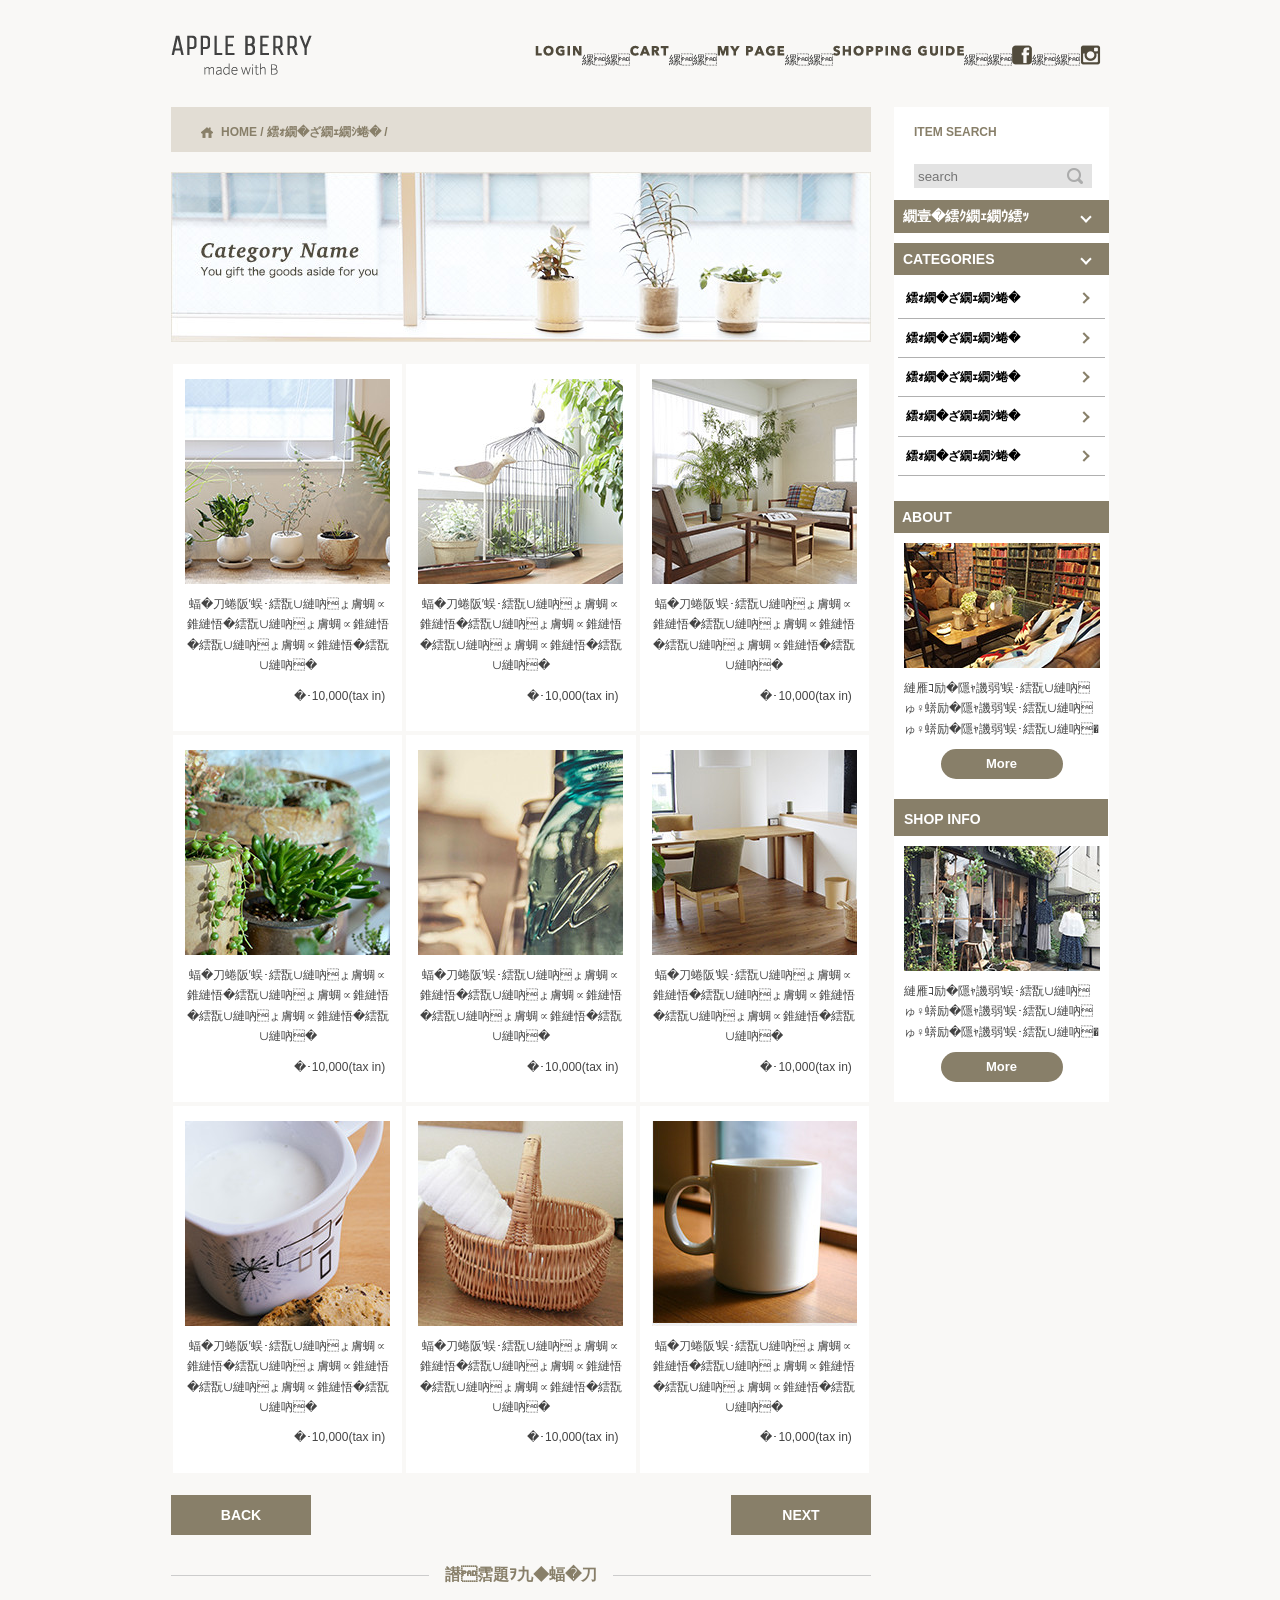
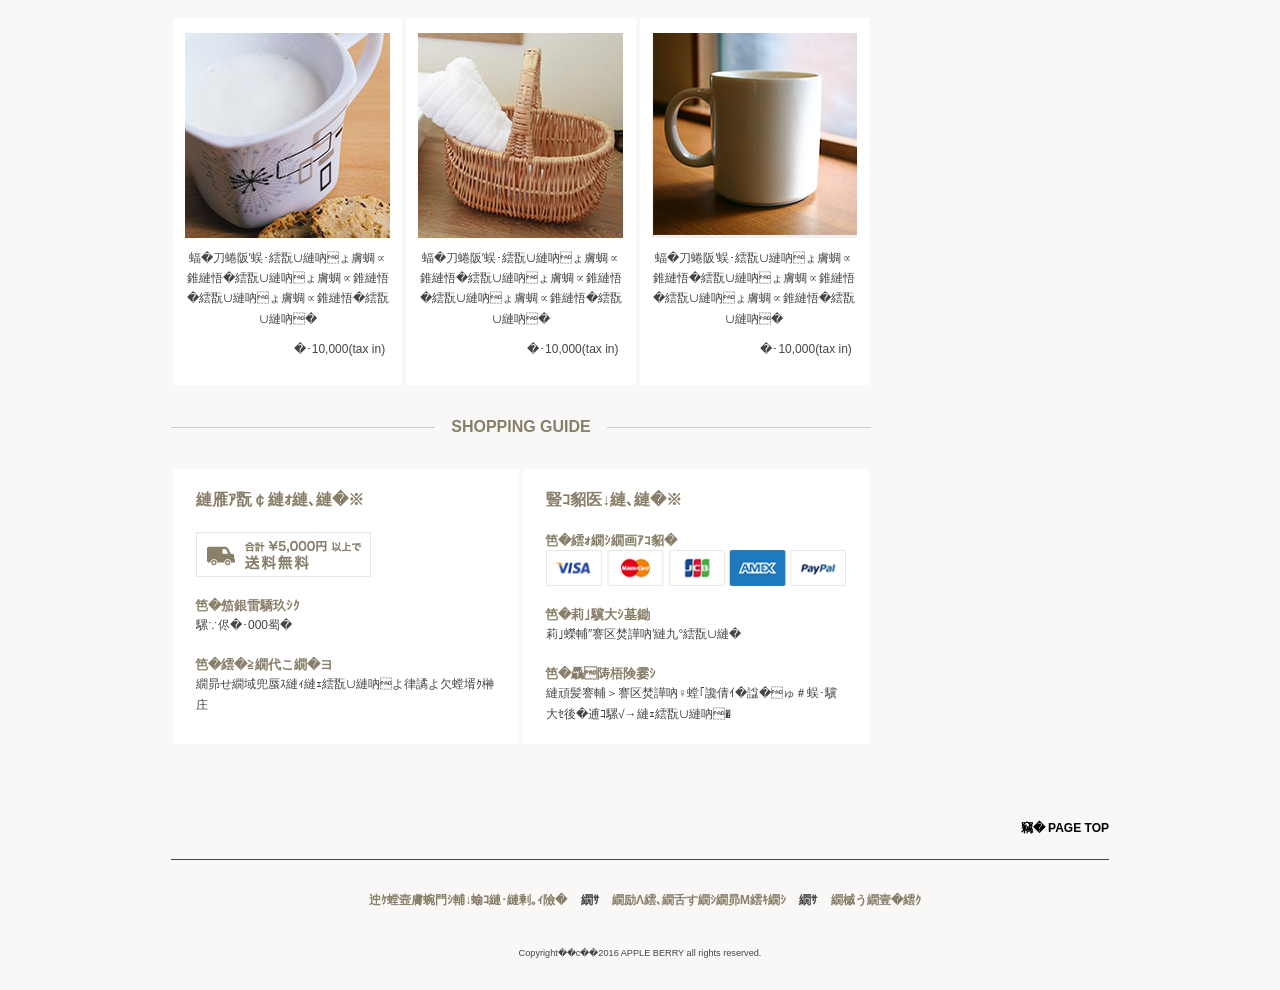
==== commit 93286461: "third commit" ====
--- a/list.html
+++ b/list.html
@@ -1,6 +1,7 @@
 <!DOCTYPE html>
 <html lang="ja">
 <head>
+<meta http-equiv="Content-Type" content="text/html; charset=shift_jis" />
 <meta charset="utf-8">
 <title>APPLE BERRY</title>
 <meta name="viewport" content="width=device-width">
@@ -335,9 +336,11 @@
                 
                 <div class="side">
                 	<p class="item_search">ITEM SEARCH</p>
-                	<div class="search_input">
-                    	<input type="search" class="side_search" placeholder="search">
-                    </div>
+                	<dl>  
+                    <dd><form name="searchform2" id="searchform2" method="get" action="#">  
+                    <input name="keywords2" id="keywords2" value="" type="text" placeholder="search"  /> 
+                    </form></dd>  
+                    </dl>  
                     
                     <div id="menu">
                     
@@ -451,6 +454,7 @@
 
 <script>
 $(document).ready(function(){
+	$(".sp-menu_toggle").show();
   $("#menu p.ca_midashi").click(function(){
     $(".sp-menu_toggle").slideToggle();
   });
--- a/style.css
+++ b/style.css
@@ -171,6 +171,32 @@
 }
 
 
+
+#searchform2 {  
+    position: relative;   
+}  
+#keywords2  {  
+    width: 170px;  
+    height: 16px;  
+    background: #999;  
+    border: none;  
+    padding: 4px;  
+    color: #FFF;  
+	background-color: #e3e3e3;
+	background-image:url("./images/top/search_icon.png");
+	background-repeat:no-repeat;
+	background-position: 115pt;
+	margin-left: -20px;
+}  
+#searchBtn2 {  
+    position: absolute;  
+    top: 0;  
+    _top: 1px;  
+    left: 190px;  
+}  
+*:first-child + html #searchBtn2    {  
+    top: 1px;  
+}  
 
 
 #wrapper{
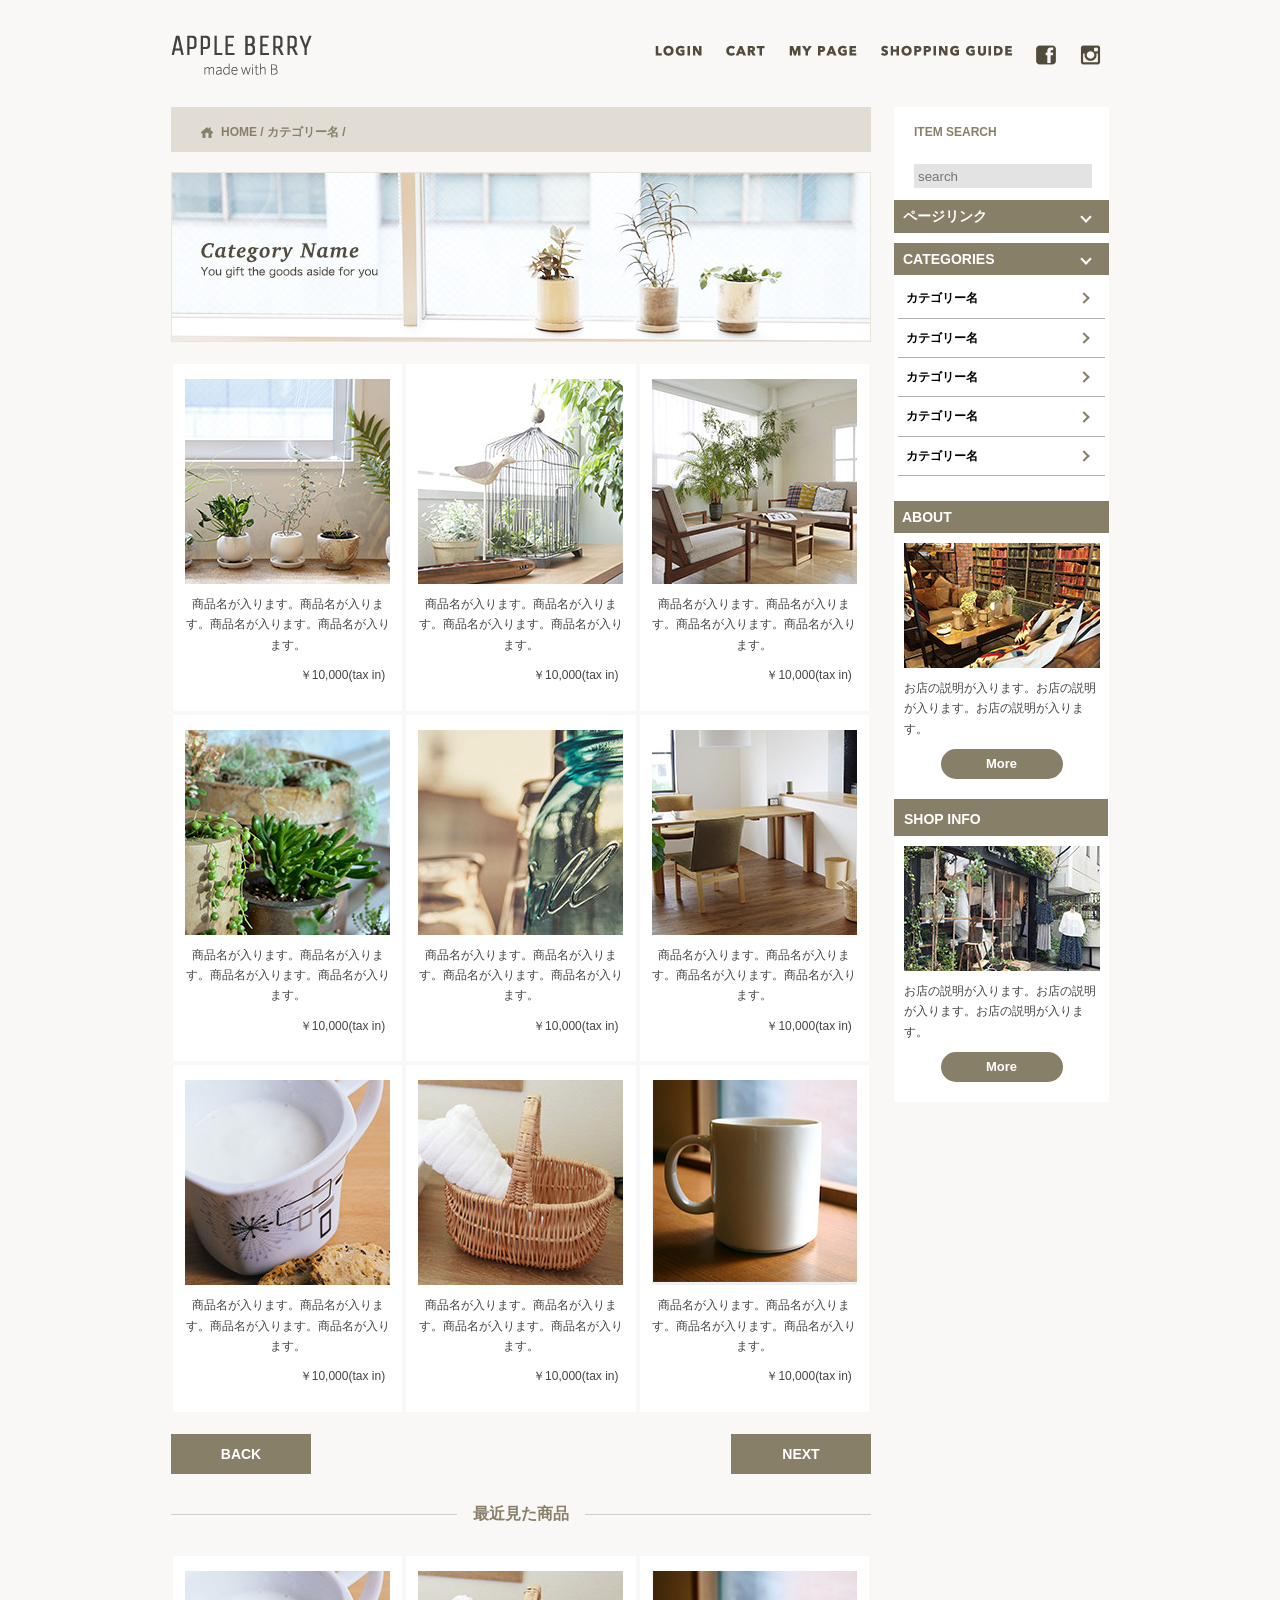
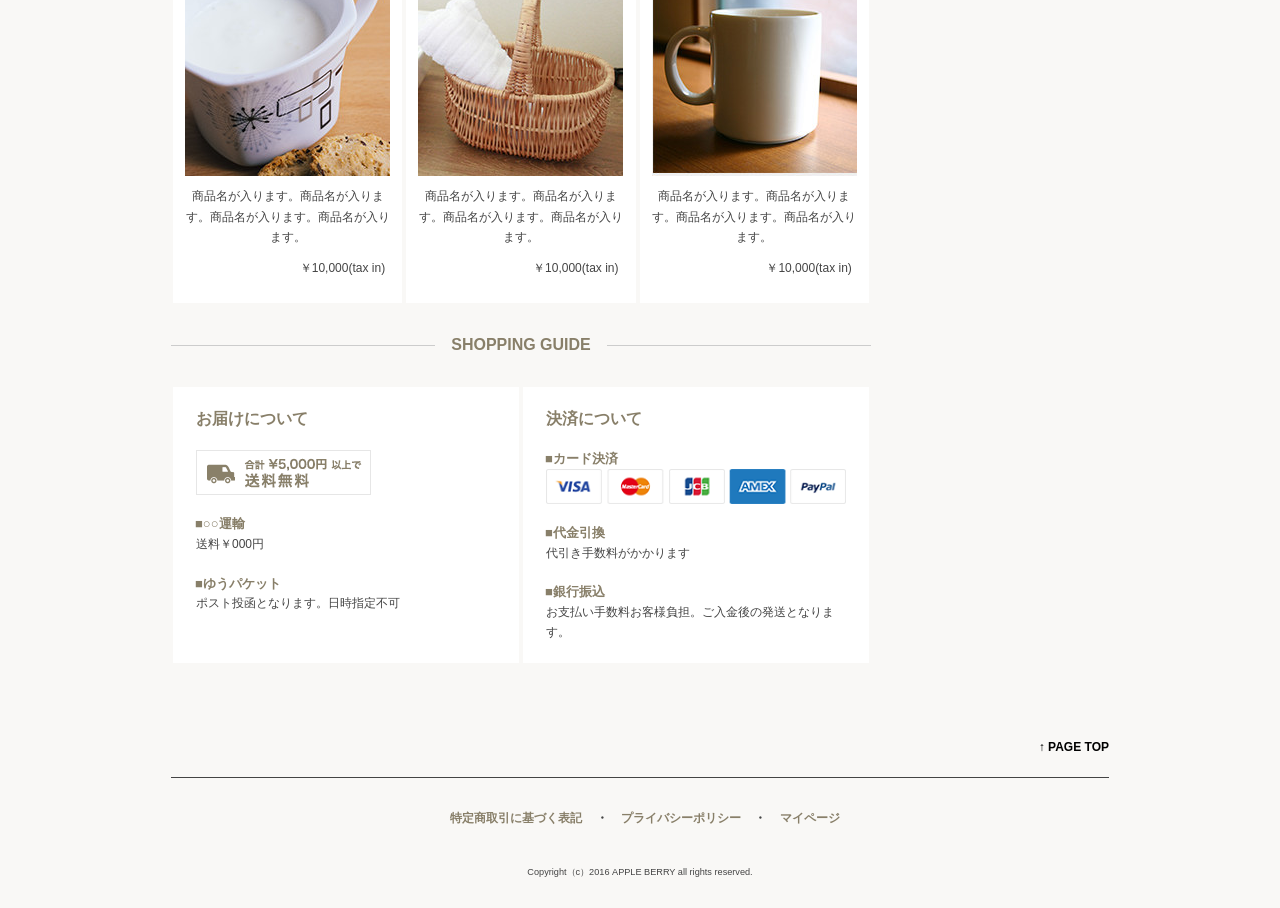
==== commit 3e4e0f51: "seventh commit" ====
--- a/list.html
+++ b/list.html
@@ -1,7 +1,6 @@
 <!DOCTYPE html>
 <html lang="ja">
 <head>
-<meta http-equiv="Content-Type" content="text/html; charset=shift_jis" />
 <meta charset="utf-8">
 <title>APPLE BERRY</title>
 <meta name="viewport" content="width=device-width">
--- a/style.css
+++ b/style.css
@@ -1,83 +1,97 @@
 @charset "UTF-8";
 
 body {
-text-align: center;
-background-color:#f9f8f6;
-font-family: Osaka,Verdana,Arial,Helvetica,sans-serif;
-font-size:12px;
-line-height:170%;
-color:#444444;
-margin-top:20px;
-margin-bottom:20px;
-margin-left:0;
-margin-right:0;
+	text-align: center;
+	background-color:#f9f8f6;
+	font-family: Osaka,Verdana,Arial,Helvetica,sans-serif;
+	font-size:12px;
+	line-height:170%;
+	color:#444444;
+	margin-top:20px;
+	margin-bottom:20px;
+	margin-left:0;
+	margin-right:0;
 }
 
 
 h1,h2,h3 {
-margin:0px;
-padding:0px;
-font-weight:normal;
+	margin:0px;
+	padding:0px;
+	font-weight:normal;
 }
 
 
 
 p {
-margin:0px;
-padding:0px;
+	margin:0px;
+	padding:0px;
 }
 
 
 
 img  {
-border: none;
-vertical-align:top;
+	border: none;
+	vertical-align:top;
 }
 
 
 
 
 .main_contents  {
-border:none;
+	border:none;
 }
 
 
 
 br  {
-letter-spacing:normal;
+	letter-spacing:normal;
 }
 
 
 
 br.clear{
-clear:both;
-padding:0px;
-margin:0px;
-height:0px;
-line-height:0;
-}
-
-
-
-ul,ol,li  {
-margin:0px;
-padding:0px;
-list-style:none;
-}
-
-
-
-
-
-h2 a:link       {text-decoration:none;color:#444444;} 
-h2 a:visited    {text-decoration:none;color:#444444;} 
-h2 a:active     {text-decoration:underline;color:#444444;} 
-h2 a:hover      {text-decoration:underline;color:#444444;} 
-
-
-
-
-a:link    {
+	clear:both;
+	padding:0px;
+	margin:0px;
+	height:0px;
+	line-height:0;
+}
+
+
+
+ul,ol,li {
+	margin:0px;
+	padding:0px;
+	list-style:none;
+}
+
+
+
+
+
+h2 a:link {
+	text-decoration:none;
+	color:#444444;
+} 
+h2 a:visited {
+	text-decoration:none;
+	color:#444444;
+}
+
+h2 a:active {
+	text-decoration:underline;
+	color:#444444;
+}
+
+h2 a:hover {
+	text-decoration:underline;
+	color:#444444;
+} 
+
+
+
+
+a:link {
 	color: #887f69;
     font-weight: bold;
 	text-decoration: none;
@@ -88,60 +102,76 @@
 	color:#887f69;
 }
 
-a:active  {text-decoration:underline;color:#005D90;} 
-a:hover   {text-decoration:underline;color:#005D90;}
-
-
-
-
-#menu a:link    {text-decoration:none;} 
-#menu a:visited {text-decoration:none;} 
-#menu a:active  {text-decoration:underline;color:#005D90;} 
-#menu a:hover   {text-decoration:underline;color:#005D90;} 
+a:active {
+	text-decoration:underline;
+	color:#005D90;
+} 
+a:hover {
+	text-decoration:underline;
+	color:#005D90;
+}
+
+
+
+
+#menu a:link    {
+	text-decoration:none;
+} 
+#menu a:visited {
+	text-decoration:none;
+} 
+#menu a:active  {
+	text-decoration:underline;
+	color:#005D90;
+} 
+#menu a:hover {
+	text-decoration:underline;
+	color:#005D90;
+} 
 
 
 
 
 #container{
-width:938px;
-margin:0 auto;
-padding:0;
-text-align:left;
+	width:938px;
+	margin:0 auto;
+	padding:0;
+	text-align:left;
 }
 
 
 
 
 h1{
-width:804px;
-text-align:left;
-color:#ffffff;     
-font-size:12px;    
-line-height:normal;
-padding:6px 8px;
-background-color:#004B7A; 
+	width:804px;
+	text-align:left;
+	color:#ffffff;     
+	font-size:12px;    
+	line-height:normal;
+	padding:6px 8px;
+	background-color:#004B7A; 
 }
 
 
 
 
 #header{
-margin:0px;
-position:relative;
-width:938px;
+	margin:0px;
+	position:relative;
+	width:938px;
 }
 
 
 
 
 h2{
-font-size:25px;     
-color:#343434;    
-float:left;
-padding-top:15px;
-height:42px;
-line-height:100%;
-font-weight:bold;
+	font-size:25px;     
+	color:#343434;    
+	float:left;
+	padding-top:15px;
+	height:42px;
+	line-height:100%;
+	font-weight:bold;
 }
 
 h2 p {
@@ -153,18 +183,23 @@
 
 
 #header_link{
-line-height:normal;
-font-size:12px;   
-color:#343434;   
-float:right;
-text-align:right;
-padding-top:32px;
-padding-right:8px;
+	line-height:normal;
+	font-size:12px;   
+	color:#343434;   
+	float:right;
+	text-align:right;
+	padding-top:32px;
+	padding-right:8px;
 }
 
 #header_link img {
     margin-top: -7px;
 }
+
+#header_link img.header_img {
+    margin-top: -15px;
+}
+
 
 #header_link a:visited {
     color: #887f69;
@@ -183,28 +218,66 @@
     padding: 4px;  
     color: #FFF;  
 	background-color: #e3e3e3;
-	background-image:url("./images/top/search_icon.png");
-	background-repeat:no-repeat;
-	background-position: 115pt;
 	margin-left: -20px;
 }  
 #searchBtn2 {  
     position: absolute;  
-    top: 0;  
-    _top: 1px;  
-    left: 190px;  
+    right: 25px;
+    top: 4px;  
 }  
 *:first-child + html #searchBtn2    {  
     top: 1px;  
 }  
 
 
+
+dl.search1{
+	position:relative;
+	background-color:#e3e3e3;
+	width: 180px;
+    height: 40px;
+    text-align: center;
+    margin: 0 auto;
+	margin-bottom: 20px;
+
+}
+dl.search1 dt{
+	margin-right:40px;
+	padding:8px 0 8px 8px;
+}
+dl.search1 dt input{
+	width:100%;
+	height:24px;
+	line-height:24px;
+	background:none;
+	border:none;
+}
+dl.search1 dd{
+	position:absolute;
+	top:0;
+	right:0;
+}
+dl.search1 dd button{
+	display:block;
+	padding:10px;
+	background:none;
+	border:none;
+}
+dl.search1 dd button span{
+	display:block;
+	width:20px;
+	height:20px;
+	background:url('./images/top/search_icon.png') no-repeat scroll 0 0;
+}
+
+
+
 #wrapper{
-width:938px;
-clear:both;
-position:relative;
-float:left;
-margin-bottom:12px;
+	width:938px;
+	clear:both;
+	position:relative;
+	float:left;
+	margin-bottom:12px;
     margin-top: 30px;
 }
 
@@ -301,10 +374,10 @@
 
 
 #menu p.midashi {
-  cursor: pointer;
+	cursor: pointer;
 }
 .sp_menu_toggle {
-  display: none;
+  	display: none;
 }
 
 #menu p.ca_midashi {
@@ -312,18 +385,18 @@
   	margin-top: 10px;
 }
 .sp-menu_toggle {
-  display: none;
+  	display: none;
 }
 
 
 
 .side{
-margin: 0;
-padding: 0;
-width:215px;
-vertical-align:top;
-background-color:#fff;
-float: right;
+	margin: 0;
+	padding: 0;
+	width:215px;
+	vertical-align:top;
+	background-color:#fff;
+	float: right;
 
 }
 
@@ -331,20 +404,20 @@
 
 
 .side ul{
-list-style-type: none;
-margin:4px;
-padding: 0;
+	list-style-type: none;
+	margin:4px;
+	padding: 0;
 }
 
 
 .ca_midashi,
 .midashi_side,
 .midashi{
-background-color:#887f69;     
-color:#ffffff;      
-font-weight:bold;   
-font-size:14px;     
-padding:6px 8px;
+	background-color:#887f69;     
+	color:#ffffff;      
+	font-weight:bold;   
+	font-size:14px;     
+	padding:6px 8px;
 }
 
 
@@ -352,13 +425,13 @@
 
 .side li.normal{
     border-bottom: 1px #b0b0b0 solid;   
-padding:9px 7px;
+	padding:9px 7px;
 }
 
 
 
 .side li.last{
-padding:9px 7px;
+	padding:9px 7px;
 }
 
 
@@ -397,17 +470,17 @@
 
 
 .cicle{
-color:#007AB8;     
-font-size:10px;     
-font-family:"�l�r �o�S�V�b�N", Osaka, "�q���M�m�p�S Pro W3";
-padding-right:3px;
+	color:#007AB8;     
+	font-size:10px;     
+	font-family:"�l�r �o�S�V�b�N", Osaka, "�q���M�m�p�S Pro W3";
+	padding-right:3px;
 }
 
 
 
 .ad{
-text-align:center;
-margin-bottom:20px;    
+	text-align:center;
+	margin-bottom:20px;    
 }
 
 
@@ -424,8 +497,8 @@
 
 #main{
     float: left;
-width:700px;
-vertical-align:top;
+	width:700px;
+	vertical-align:top;
 }
 
 
@@ -525,8 +598,8 @@
 
 
 .text{
-margin:2px 2px 30px 2px;
-line-height:170%;
+	margin:2px 2px 30px 2px;
+	line-height:170%;
 }
 
 
@@ -567,13 +640,13 @@
 
 
 #page_title{
-padding:8px 10px;
-font-size:16px;   
-font-weight:bold;
-color:#ffffff;             
-border:#f5f5f5 double 6px; 
-background-color:#01659E; 
-margin-bottom:20px;
+	padding:8px 10px;
+	font-size:16px;   
+	font-weight:bold;
+	color:#ffffff;             
+	border:#f5f5f5 double 6px; 
+	background-color:#01659E; 
+	margin-bottom:20px;
 }
 
 
@@ -581,15 +654,15 @@
 
 
 .table_item{
-background-color:#f3f3f3; 
-text-align:left;
+	background-color:#f3f3f3; 
+	text-align:left;
 }
 
 
 
 .table_text{
-background-color:#ffffff; 
-text-align:left;
+	background-color:#ffffff; 
+	text-align:left;
 }
 
 
@@ -681,7 +754,7 @@
 }
 
 #display_img img {
-  width: 410px;
+	width: 410px;
 }
 
 
@@ -723,16 +796,16 @@
 
 
 #table {
-　width:100%;
-　display:table;
-　table-layout:fixed;
+	width:100%;
+　	display:table;
+　	table-layout:fixed;
 }
     
 #table-row{
-   display:table-row;
+   	display:table-row;
 }
 #side_a,#side_b,#side_c,#side_d,#side_e,#side_f{
-   display: table-cell;
+   	display: table-cell;
 }
    
 .size{
@@ -969,8 +1042,9 @@
     float:left;
     margin-left:5px;
 }
-.owl-dot.active{
-
+
+.owl-dot.active {
+    background-color: #9d1a2d;
 }
 
 
@@ -1041,12 +1115,12 @@
 	}
 	
 	.back {
-    width: 100%;
-    margin: 0 auto;
-}
+		width: 100%;
+		margin: 0 auto;
+	}
 	
 	.footer_menu {
-    width: 100%;
+		width: 100%;
 	}
 	
 	.popular_items, .new_items{
@@ -1092,9 +1166,9 @@
 	
 	.Sp_popular_items,
 	.Sp_new_items{
-    	overflow: hidden;
     	background-color: #fff;
     	text-align: center;
+		margin: 20px;
 	}
 	
 	.main_box_left {
@@ -1103,6 +1177,8 @@
 		background: #fff;
 		margin: 0px auto;
 		border: #f9f8f6 solid 2px;
+		margin-left: 8px;
+		margin-bottom: 10px;
 	}
 	
 	.main_box_right {
@@ -1111,6 +1187,8 @@
 		background: #fff;
 		margin: 0px auto;
 		border: #f9f8f6 solid 2px;
+		margin-right: 8px;
+		margin-bottom: 10px;
 	}
 	
 	.box {
@@ -1119,7 +1197,12 @@
 	
 	.box p{
 	    text-align: left;
-		padding: 7px;
+		padding: 17px;
+	}
+	
+	
+	.box p.price {
+    	padding: 10px 15px 5px;
 	}
 	
 	
@@ -1129,14 +1212,17 @@
 	
 	
 	h3{
-		width: 95%;
-    	margin-left: 5px;
+		width: 100%;
 	}
 	
 	h3::before{
 		display:none;
 	}
 	
+	
+	h3 span {
+        margin-top: 40px;
+	}
 	
 	p.item_search{
 		margin-left: -20px; 
@@ -1155,11 +1241,10 @@
 	
 	.arrow3::before{
 		margin-top: -7px;
-    	margin-left: 290px;
 	}
 
 	.arrow::before{
-		margin-left: 285px;
+		margin-left: 160px;
 	}
 		
 	.back li.page_top a{
@@ -1169,12 +1254,13 @@
 		
 	}
 	.sp_ad img {
-		width: 50%;
-		float:left;
+		padding:5px;
+		width: 100%;
 	}
 	
 	.side_button{
-		margin-right: 17px;
+		text-align: center;
+		padding: 5px 30px 10px 25px;
 	}
 	
 	
@@ -1204,18 +1290,18 @@
 	
 	
 	#toggle{
-	  display: block;
-	  position: relative;
-	  width: 100%;
+		display: block;
+		position: relative;
+		width: 100%;
 	}
 	
 	#toggle a{
-	  display: block;
-	  position: relative;
-	  padding: 12px 0 10px;
-	  color: #fff;
-	  text-align: center;
-	  text-decoration: none;
+		display: block;
+		position: relative;
+		padding: 12px 0 10px;
+		color: #fff;
+		text-align: center;
+		text-decoration: none;
 	}
 	
 	#toggle:before{
@@ -1260,7 +1346,6 @@
 	
 	.nav_list ul li a strong{
 		display:block;
-		padding-top: 10px;
 	}
 	
 	.nav_list ul li a span{
@@ -1280,11 +1365,6 @@
 	.nav_list li a:hover{
 		background:#eee;
 		color:#909090;
-		padding-top:15px;
-	}
-	
-	#menu {
-		display: none;
 	}
 	
 	
@@ -1383,5 +1463,132 @@
 		width:100%;
 	}
 	
+	#searchform2 {  
+		position: relative; 
+		text-align: center;
+		margin-left: -20px;
+	}  
+
+	
+	#searchBtn2 {
+		right: 105px;
+	}
+	
+	#menu a:hover{
+		text-decoration:none;
+		color:#887f69;
+	} 
+	
+
+	#table_Sp {
+		table-layout: fixed;
+	}
+	
+	.table-rowSp {
+		display: table-row;
+		border-bottom: 1px #CCCCCC dotted;
+	}
+	
+	.table-rowSp .table_date{
+		display: table-cell;
+		margin: 15px;
+	}
+	
+	.table-rowSp .table_icon{
+		display: table-cell;
+		margin: 15px;
+		padding: 15px;
+	}
+	
+	.table-rowSp .table_text{
+		display: table-cell;
+		padding: 5px 0 5px 10px;
+		line-height: 25px;
+	}
+	
+	.table-rowSp .table_text a{
+		color: #666;
+	}
+	
+	
+	.table_text span {
+		position: relative;
+	}
+	
+	ul.table-rowSp li {
+		margin-bottom: 10px;
+	}
+	
+	.side li.normal,
+	.side li.last{
+		text-align: center;	
+	}
+	
+	.ca_midashi, 
+	.midashi_side, 
+	.midashi {
+    	text-align: center;
+	}
+	
+	
+	p.midashi span.arrow3::before {
+		margin-left: 165px;
+	}
+
+}
+
+
+
+
+@media (max-width: 480px){
+
+
+	.Sp_popular_items,
+	.Sp_new_items{
+		margin: 10px;
+	}
+	
+	.main_box_left {
+		width: 47%;
+		margin-left: 5px;
+		margin-bottom: 1px;
+	}
+	
+	.main_box_right {
+		width: 47%;
+		margin-right: 5px;
+		margin-bottom: 1px;
+	}
+	
+	.box p{
+		padding: 7px;
+	}
+	
+	
+	.ca_midashi, 
+	.midashi_side, 
+	.midashi {
+    	text-align: left;
+	}
+	
+	
+	.side li.normal,
+	.side li.last{
+		text-align: left;	
+	}
+
+
+	.arrow::before {
+		margin-left: 280px;
+	}
+	
+	p.midashi span.arrow3::before,
+	p.ca_midashi span.arrow3::before{
+    	margin-left: 285px;
+	}
+	
+
+	
+
 	
 }
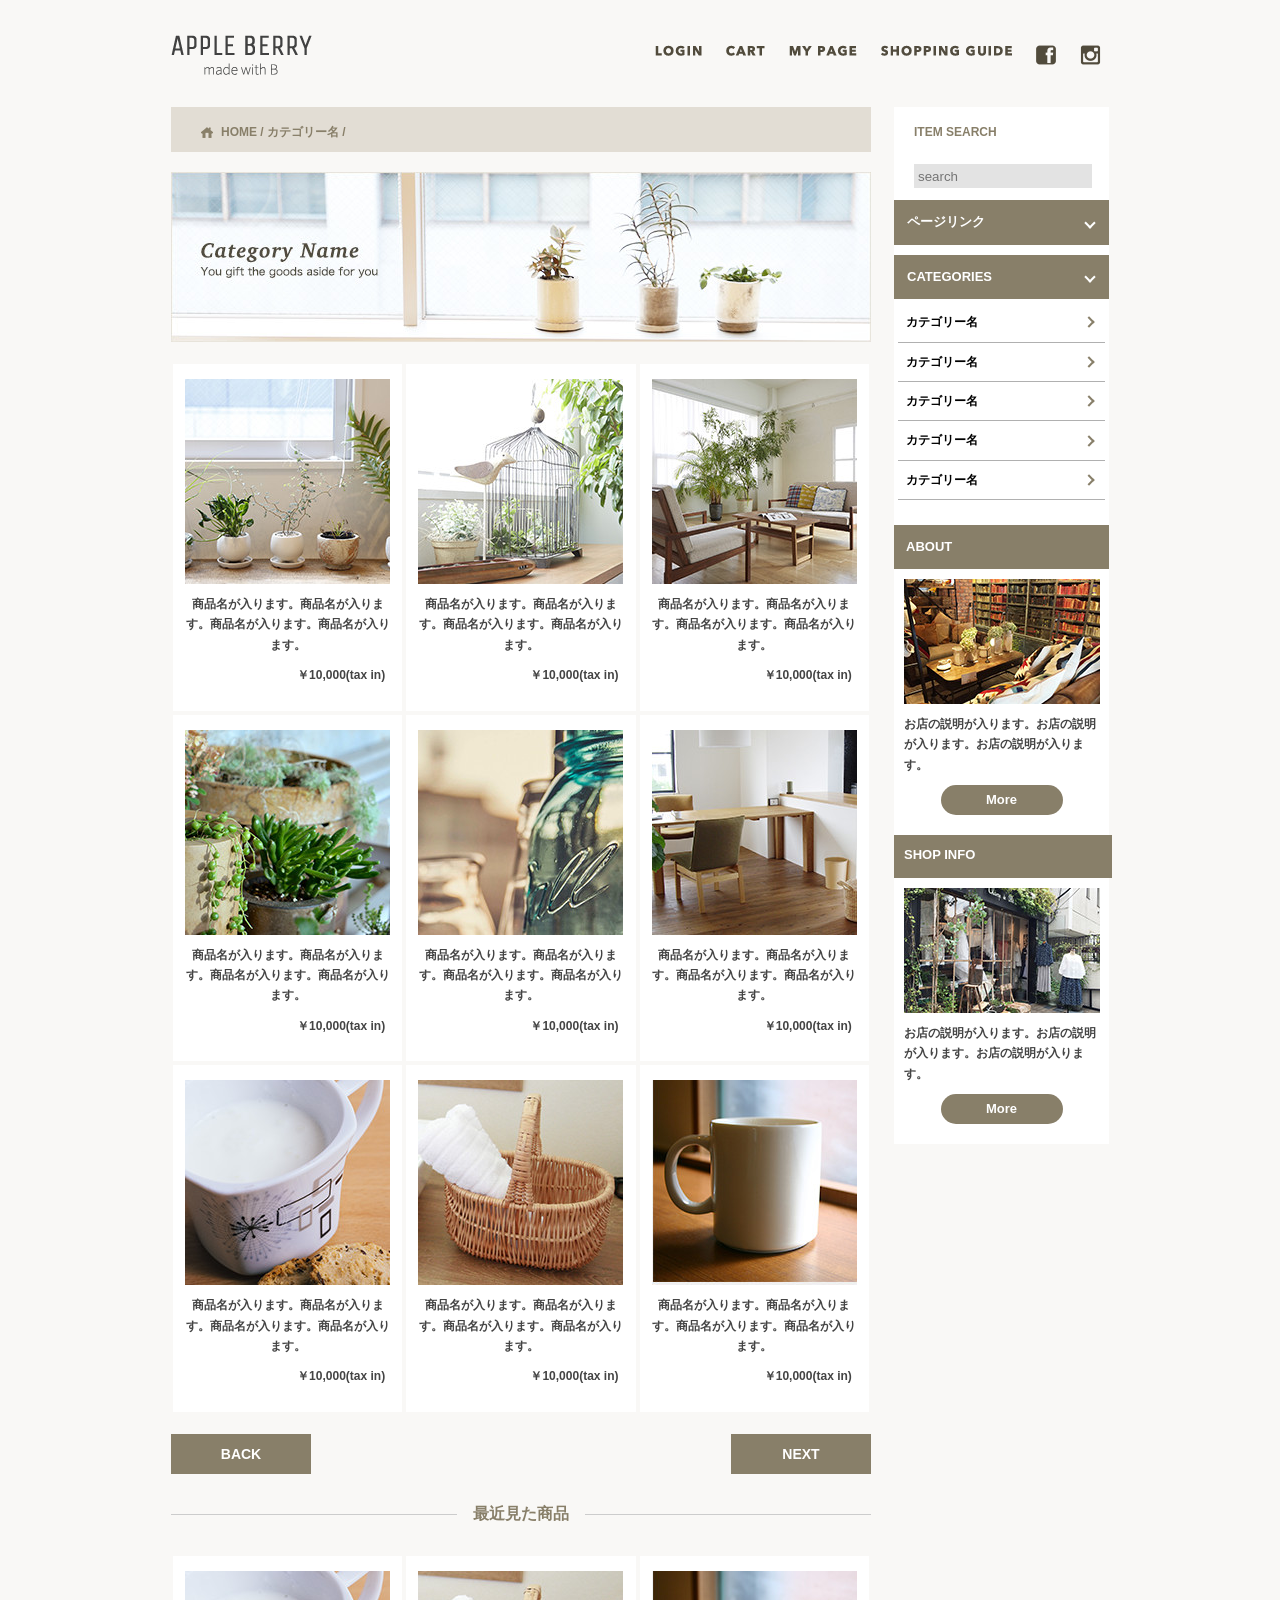
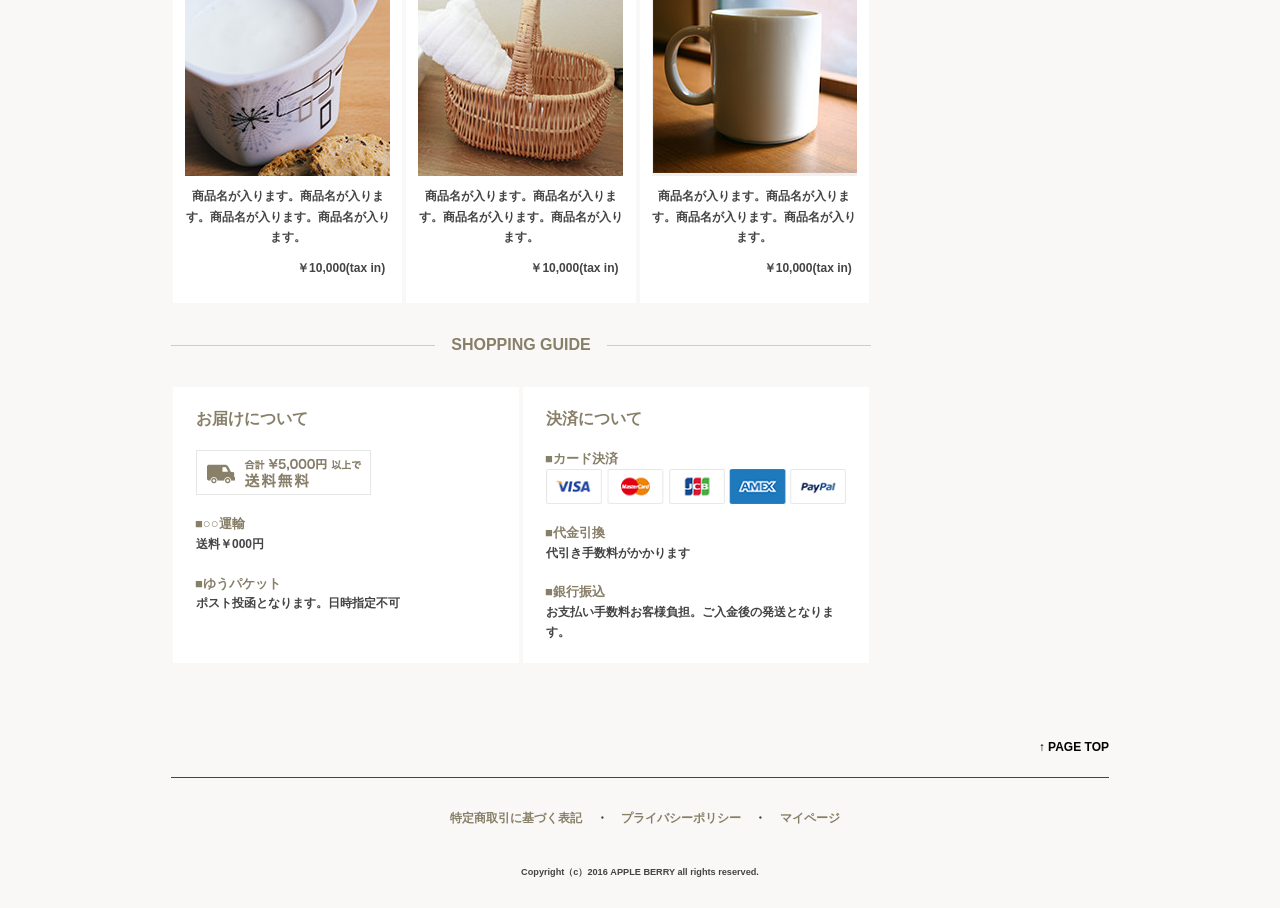
==== commit 715f50e5: "nineth commit" ====
--- a/list.html
+++ b/list.html
@@ -12,8 +12,8 @@
 <link rel="icon" type="image/png" href="images/favicon.png">
 
 <script type="text/javascript" src="http://ajax.googleapis.com/ajax/libs/jquery/1.10.2/jquery.min.js"></script>
-<script src="js/jquery.min.js"></script>
-<script src="owlcarousel/owl.carousel.min.js"></script>
+<script type="text/javascript" src="js/jquery.min.js"></script>
+<script type="text/javascript" src="owlcarousel/owl.carousel.min.js"></script>
 <script type="text/javascript" src="js/menu.js"></script>
 </head>
 
@@ -348,8 +348,8 @@
 
                     
                     <ul class="sp_menu_toggle">
-                        <li class="normal"><span class="arrow"><a href="#">ページリンク</a></span></li>
-                        <li class="last"><span class="arrow"><a href="#">ページリンク</a></span></li>
+                        <li class="normal"><span class="arrow"><a href="products.html">商品詳細</a></span></li>
+                        <li class="last"><span class="arrow"><a href="list.html">商品一覧</a></span></li>
                     </ul>
                     
                     
@@ -388,15 +388,31 @@
                         
                         <div class="sp_ad">
                         
-                            <img src="images/top/about_img.jpg" alt="" /><span>お店の説明が入ります。お店の説明が入ります。お店の説明が入ります。</span><div class="side_button"><a href="#">More</a></div>
-                            <br />
-                            
-                            
-                            <p class="midashi_side">SHOP INFO</p>
-                        
-                            <img src="images/top/shopinfo_img.jpg" alt="" /><span>お店の説明が入ります。お店の説明が入ります。お店の説明が入ります。</span>
-                            <div class="side_button"><a href="#">More</a></div>
-                        
+                            
+                            <div id="table_Sp">
+                                <ul class="table-rowSp">
+                                    <li>
+                                        <div class="table_date"><a href="#"><img src="images/top/about_img.jpg" alt=""></a></div>                              
+                                        <div class="table_text"><span>お店の説明が入ります。お店の説明が入ります。お店の説明が入ります。</span>
+                                        	<div class="side_button"><a href="#">More</a></div>
+                                        </div>
+                                    </li>
+                                </ul>
+                                
+                                <p class="midashi_side">SHOP INFO</p>
+                                
+                                <ul class="table-rowSp">
+                                    <li>
+                                        <div class="table_date"><a href="#"><img src="images/top/shopinfo_img.jpg" alt=""></a></div>                              
+                                        <div class="table_text"><span>お店の説明が入ります。お店の説明が入ります。お店の説明が入ります。</span>
+                                        	<div class="side_button"><a href="#">More</a></div>
+                                        </div>
+                                    </li>
+                                </ul>
+
+                            </div>
+                            
+                            
                         </div>
                     </div>
                 </div>
@@ -443,7 +459,7 @@
 </div>
 
 
-<script>
+<script type="text/javascript">
 $(document).ready(function(){
   $("#menu p.midashi").click(function(){
     $(".sp_menu_toggle").slideToggle();
@@ -451,7 +467,7 @@
 });
 </script>
 
-<script>
+<script type="text/javascript">
 $(document).ready(function(){
 	$(".sp-menu_toggle").show();
   $("#menu p.ca_midashi").click(function(){
@@ -459,7 +475,7 @@
   });
 });
 </script>
-<script>
+<script type="text/javascript">
   $(document).ready(function(){
     $('.owl-carousel').owlCarousel({
         loop:true,
--- a/style.css
+++ b/style.css
@@ -25,6 +25,7 @@
 p {
 	margin:0px;
 	padding:0px;
+	font-weight: bold;
 }
 
 
@@ -367,7 +368,7 @@
     top: 50%;
     left: 0;
     margin-top: -4px;
-    margin-left: 175px;
+    margin-left: 180px;
 }
 
 
@@ -416,8 +417,8 @@
 	background-color:#887f69;     
 	color:#ffffff;      
 	font-weight:bold;   
-	font-size:14px;     
-	padding:6px 8px;
+	font-size:13px;     
+	padding:12px 12px;
 }
 
 
@@ -1313,7 +1314,6 @@
 		width: 20px;
 		height: 20px;
 		margin-top: -10px;
-		background: #fff;
 	}
 	
 	#mainNav ul:after{
@@ -1389,7 +1389,8 @@
     	display: inline;
 	}
 	ul#list_img li img {
-    	width: 18%;
+    	width: 15%;
+	    margin: 10px 0 0 0;
 	}
 	
 	ul.table_cell {
@@ -1587,7 +1588,9 @@
     	margin-left: 285px;
 	}
 	
-
+	ul#list_img li img {
+    	width: 18%;
+	}
 	
 
 	
